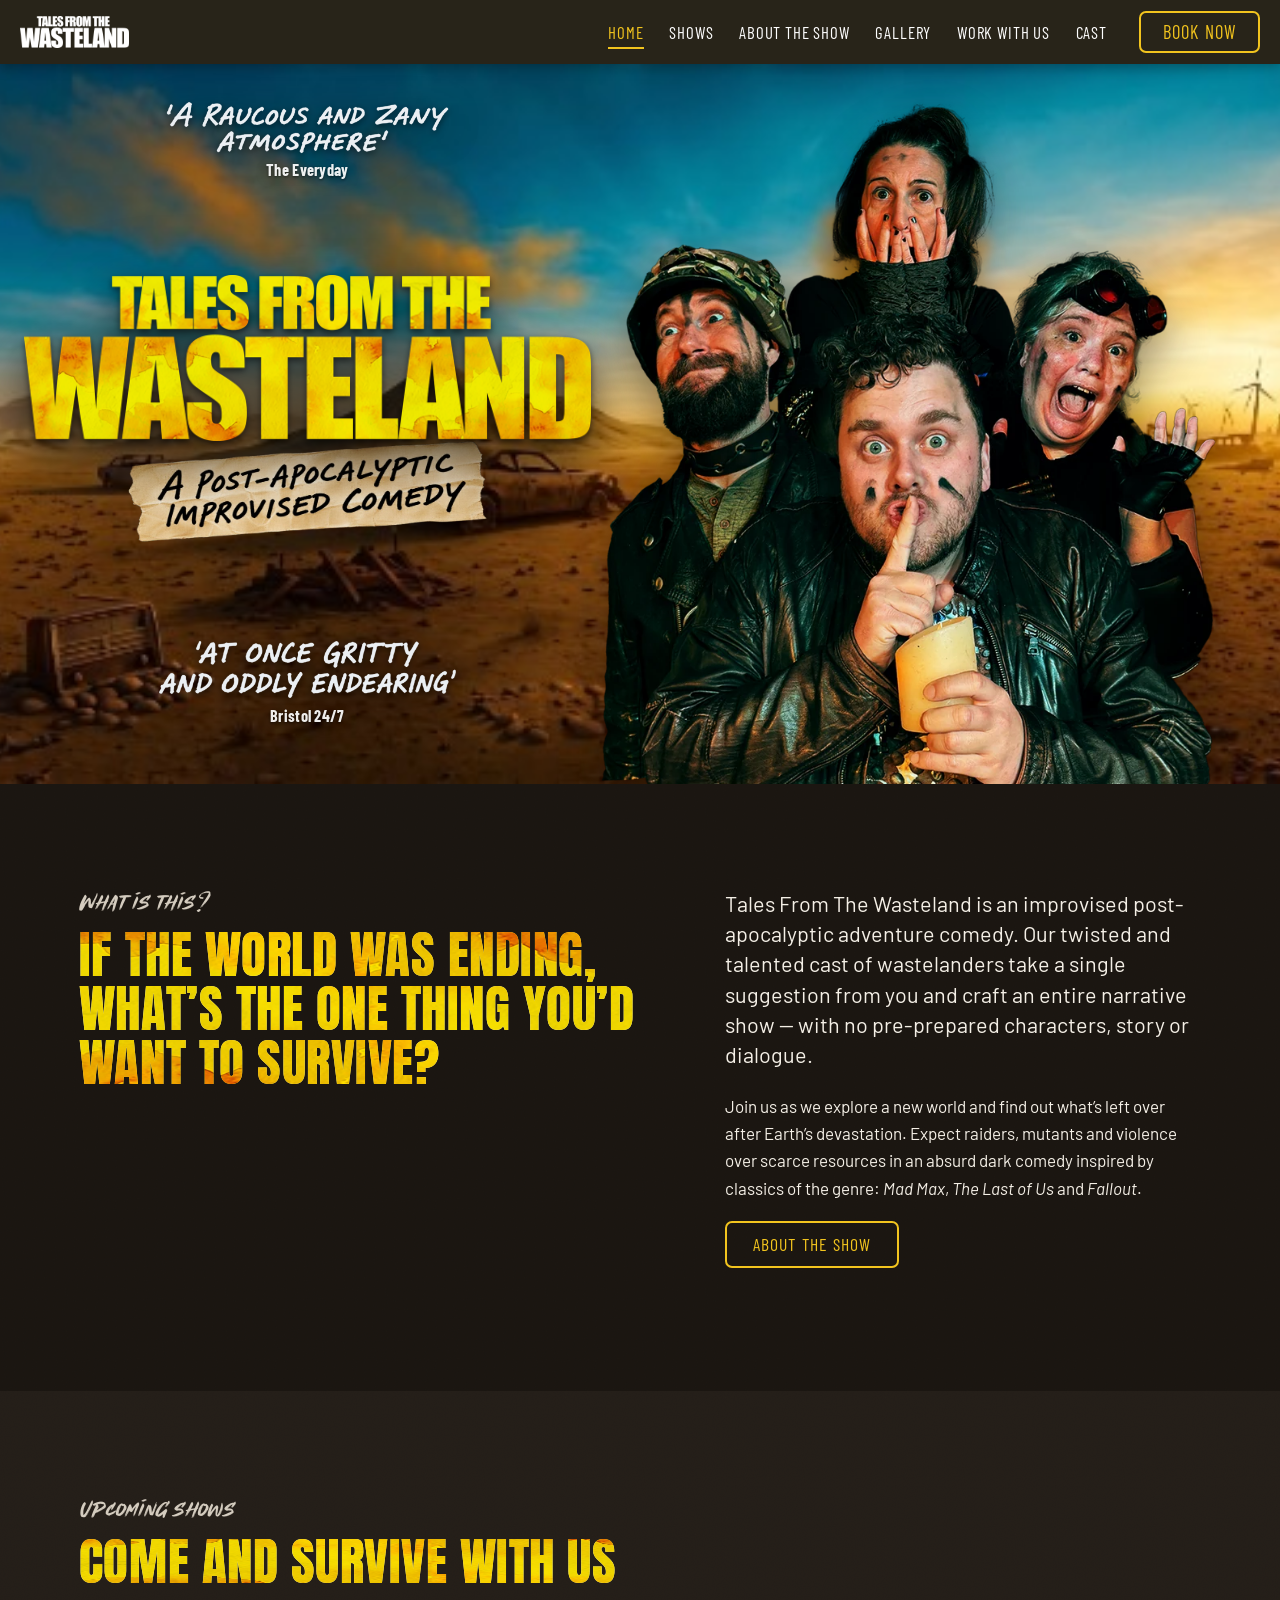
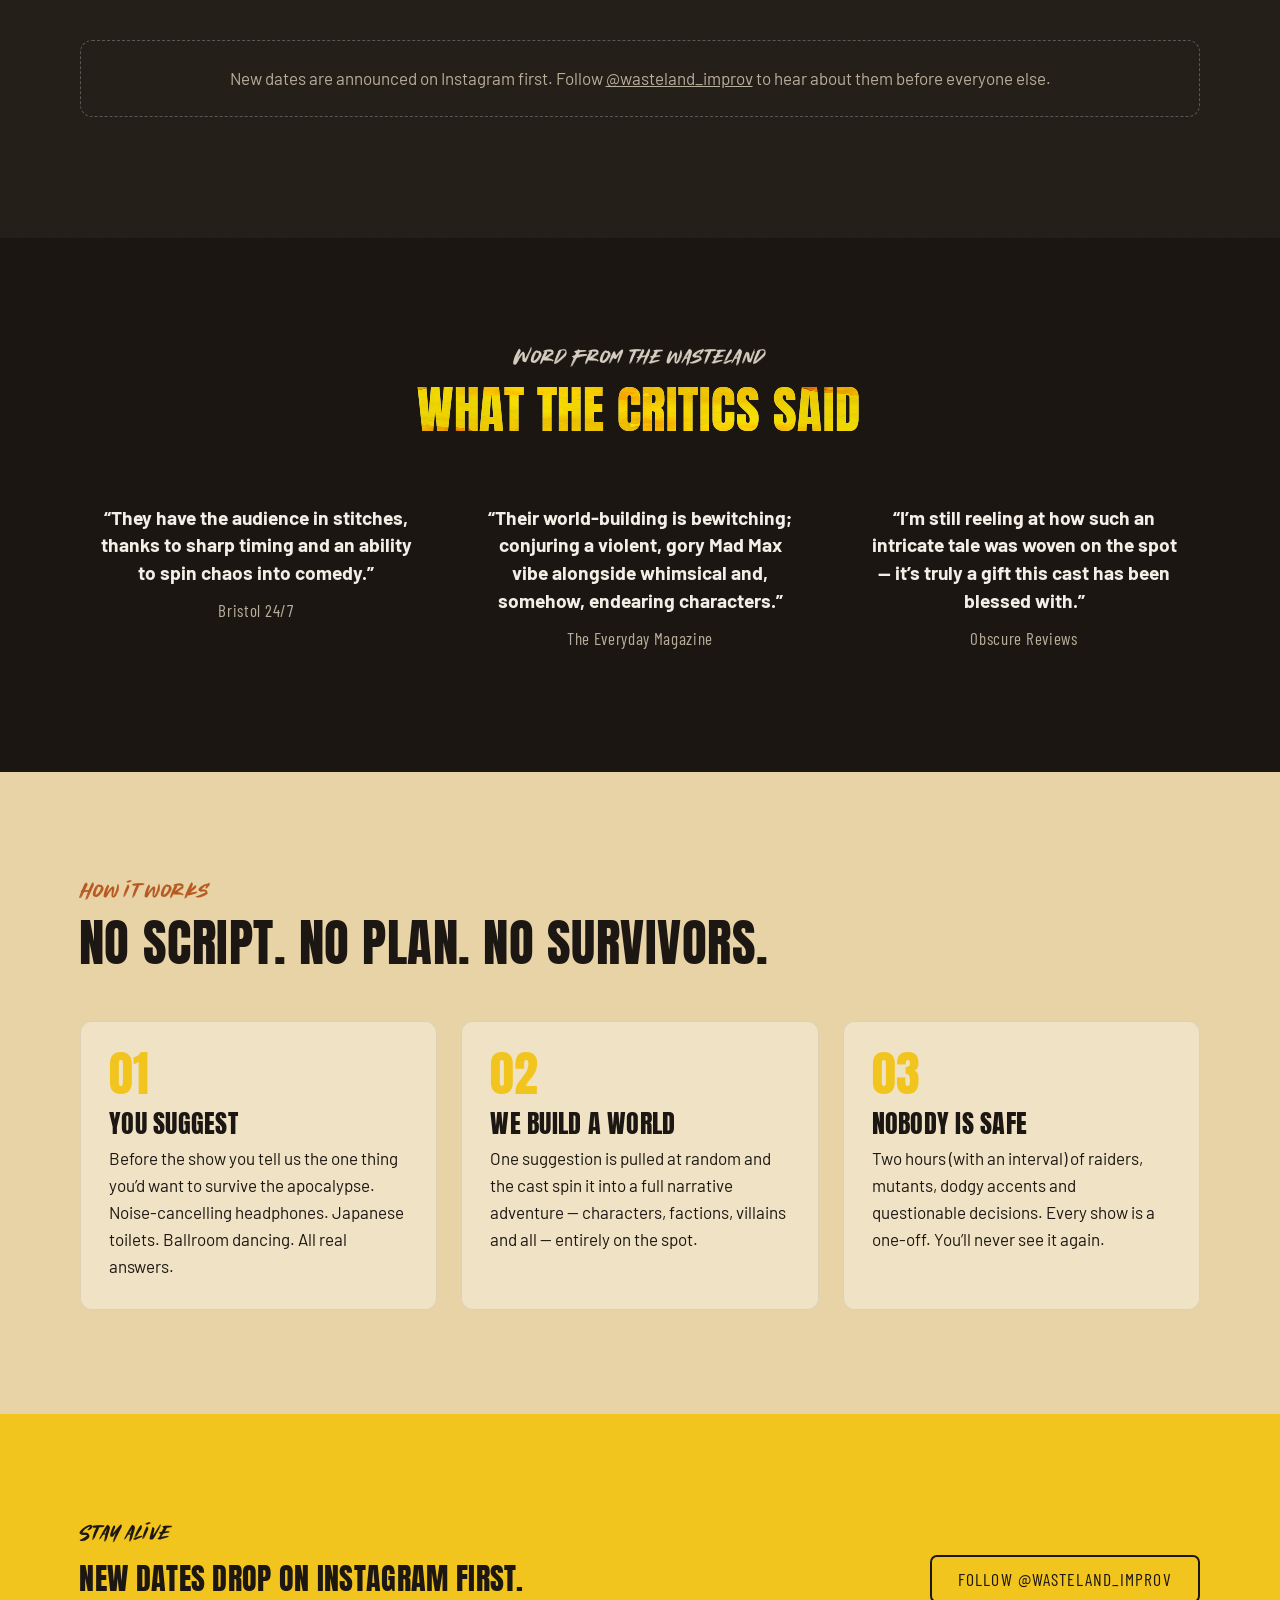
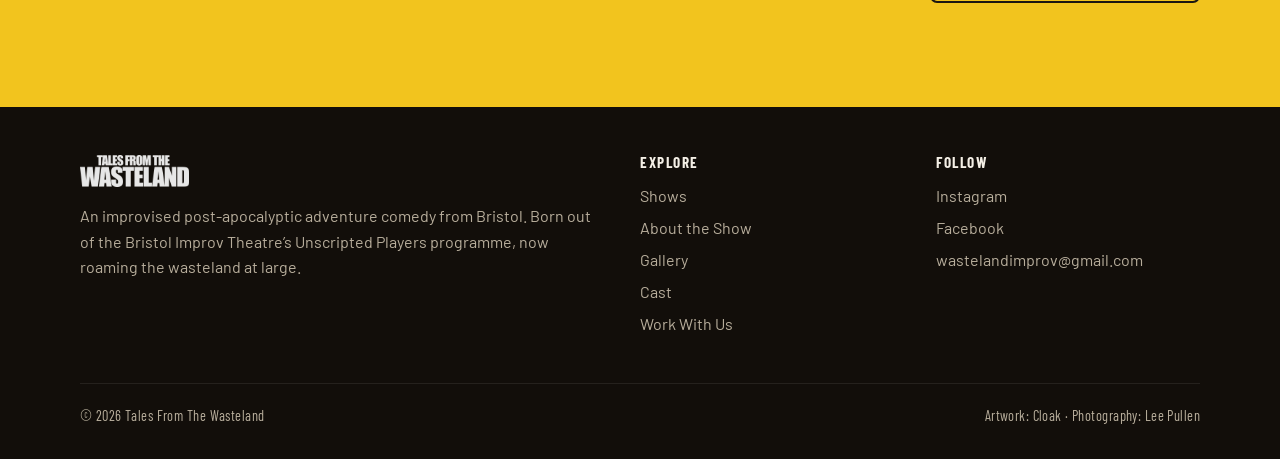
==== index.html @ ce08024a "Add the static Wasteland site and GitHub Pages deploy workflow. Co-authored-by: Cursor <cursoragent@" ====
<!DOCTYPE html>
<html lang="en-GB">
<head>
  <meta charset="utf-8">
  <meta name="viewport" content="width=device-width, initial-scale=1">
  <title>Tales From The Wasteland — Post-Apocalyptic Improvised Comedy</title>
  <meta name="description" content="Tales From The Wasteland is an improvised post-apocalyptic adventure comedy from Bristol. One audience suggestion. One brand-new story. Raiders, mutants and far too much cannibalism.">
  <meta property="og:title" content="Tales From The Wasteland">
  <meta property="og:description" content="A post-apocalyptic improvised comedy. One audience suggestion, one brand-new story, every single night.">
  <meta property="og:type" content="website">
  <meta property="og:image" content="assets/hero.jpg">
  <link rel="icon" href="assets/favicon.svg" type="image/svg+xml">
  <link rel="preconnect" href="https://fonts.googleapis.com">
  <link rel="preconnect" href="https://fonts.gstatic.com" crossorigin>
  <link href="https://fonts.googleapis.com/css2?family=Anton&family=Barlow:ital,wght@0,400;0,500;0,600;1,400&family=Barlow+Condensed:wght@500;600&family=Kalam:wght@700&display=swap" rel="stylesheet">
  <link rel="stylesheet" href="css/style.css">
</head>
<body>

  <header class="nav">
    <div class="nav__inner">
      <a class="nav__logo" href="index.html" aria-label="Tales From The Wasteland — home">
        <img src="assets/logo-white-mobile.png" alt="Tales From The Wasteland" width="1200" height="352">
      </a>

      <button class="nav__toggle" aria-expanded="false" aria-controls="nav-links" aria-label="Menu">
        <span></span><span></span><span></span>
      </button>

      <ul class="nav__links" id="nav-links">
        <li><a href="index.html" aria-current="page">Home</a></li>
        <li><a href="shows.html">Shows</a></li>
        <li><a href="about.html">About the Show</a></li>
        <li><a href="gallery.html">Gallery</a></li>
        <li><a href="work-with-us.html">Work With Us</a></li>
        <li><a href="cast.html">Cast</a></li>
        <li class="nav__book-mobile-li"><a class="nav__book-mobile" href="shows.html">Book Now</a></li>
      </ul>

      <a class="btn nav__book" href="shows.html">Book Now</a>
    </div>
  </header>

  <main>

    <!-- ================= HERO ================= -->
    <section class="hero" aria-labelledby="hero-title">
      <!-- Layered artwork: desert background (CSS) + transparent cast cut-out -->
      <div class="hero__art" aria-hidden="true">
        <picture>
          <source type="image/webp"
                  srcset="assets/cast-group-mobile.webp 760w, assets/cast-group.webp 1400w"
                  sizes="(max-width: 900px) 80vw, 45vw">
          <img class="hero__cast"
               src="assets/cast-group.png"
               srcset="assets/cast-group-mobile.png 760w, assets/cast-group.png 1400w"
               sizes="(max-width: 900px) 80vw, 45vw"
               alt="" width="1400" height="1673" fetchpriority="high">
        </picture>
      </div>

      <div class="hero__inner">
        <div class="hero__col">
          <blockquote class="hero__quote hero__quote--top">
            <img class="hero__quote-img" src="assets/quote-raucous.png" alt="&lsquo;A raucous and zany atmosphere&rsquo;" width="1000" height="192">
            <cite>The Everyday</cite>
          </blockquote>

          <h1 class="hero__logo" id="hero-title">
            <picture>
              <source media="(max-width: 900px)" srcset="assets/logo-yellow-mobile.png" width="1200" height="352">
              <img src="assets/logo-yellow.png" alt="Tales From The Wasteland" width="1024" height="266">
            </picture>
            <img class="hero__tagline" src="assets/tagline.png" alt="A Post-Apocalyptic Improvised Comedy" width="946" height="273">
          </h1>

          <blockquote class="hero__quote hero__quote--bottom">
            <img class="hero__quote-img" src="assets/quote-gritty.png" alt="&lsquo;At once gritty and oddly endearing&rsquo;" width="997" height="205">
            <cite>Bristol 24/7</cite>
          </blockquote>
        </div>
      </div>
    </section>

    <!-- ================= INTRO ================= -->
    <section class="section section--dark">
      <div class="wrap two-col">
        <div>
          <span class="eyebrow">What is this?</span>
          <h2 class="display h-lg">If the world was ending, what&rsquo;s the one thing you&rsquo;d want to survive?</h2>
        </div>
        <div class="prose">
          <p class="lede">Tales From The Wasteland is an improvised post-apocalyptic adventure comedy. Our twisted and talented cast of wastelanders take a single suggestion from you and craft an entire narrative show &mdash; with no pre-prepared characters, story or dialogue.</p>
          <p>Join us as we explore a new world and find out what&rsquo;s left over after Earth&rsquo;s devastation. Expect raiders, mutants and violence over scarce resources in an absurd dark comedy inspired by classics of the genre: <em>Mad Max</em>, <em>The Last of Us</em> and <em>Fallout</em>.</p>
          <p><a class="btn" href="about.html">About the show</a></p>
        </div>
      </div>
    </section>

    <!-- ================= SHOWS ================= -->
    <section class="section section--dark2" id="shows">
      <div class="wrap">
        <div class="section__head">
          <span class="eyebrow">Upcoming shows</span>
          <h2 class="display h-lg">Come and survive with us</h2>
        </div>

        <!-- Dates live in js/shows.js — edit that file to add or change shows. -->
        <ul class="shows" data-shows-list data-limit="4"></ul>

        <p class="more" data-shows-more hidden><a class="btn btn--ghost" href="shows.html">See all dates</a></p>

        <p class="notice" data-shows-empty hidden>New dates are announced on Instagram first. Follow <a href="https://www.instagram.com/wasteland_improv/" target="_blank" rel="noopener">@wasteland_improv</a> to hear about them before everyone else.</p>
      </div>
    </section>

    <!-- ================= REVIEWS ================= -->
    <section class="section section--dark">
      <div class="wrap">
        <div class="section__head section__head--center">
          <span class="eyebrow">Word from the wasteland</span>
          <h2 class="display h-lg">What the critics said</h2>
        </div>

        <div class="reviews">
          <blockquote class="review review--long">
            <p>&ldquo;They have the audience in stitches, thanks to sharp timing and an ability to spin chaos into comedy.&rdquo;</p>
            <cite>Bristol 24/7</cite>
          </blockquote>
          <blockquote class="review review--long">
            <p>&ldquo;Their world-building is bewitching; conjuring a violent, gory Mad Max vibe alongside whimsical and, somehow, endearing characters.&rdquo;</p>
            <cite>The Everyday Magazine</cite>
          </blockquote>
          <blockquote class="review review--long">
            <p>&ldquo;I&rsquo;m still reeling at how such an intricate tale was woven on the spot &mdash; it&rsquo;s truly a gift this cast has been blessed with.&rdquo;</p>
            <cite>Obscure Reviews</cite>
          </blockquote>
        </div>
      </div>
    </section>

    <!-- ================= HOW IT WORKS ================= -->
    <section class="section section--sand">
      <div class="wrap">
        <div class="section__head">
          <span class="eyebrow">How it works</span>
          <h2 class="display h-lg">No script. No plan. No survivors.</h2>
        </div>
        <div class="grid-3">
          <div class="card">
            <div class="card__num">01</div>
            <h3 class="display">You suggest</h3>
            <p>Before the show you tell us the one thing you&rsquo;d want to survive the apocalypse. Noise-cancelling headphones. Japanese toilets. Ballroom dancing. All real answers.</p>
          </div>
          <div class="card">
            <div class="card__num">02</div>
            <h3 class="display">We build a world</h3>
            <p>One suggestion is pulled at random and the cast spin it into a full narrative adventure &mdash; characters, factions, villains and all &mdash; entirely on the spot.</p>
          </div>
          <div class="card">
            <div class="card__num">03</div>
            <h3 class="display">Nobody is safe</h3>
            <p>Two hours (with an interval) of raiders, mutants, dodgy accents and questionable decisions. Every show is a one-off. You&rsquo;ll never see it again.</p>
          </div>
        </div>
      </div>
    </section>

    <section class="section section--yellow">
      <div class="wrap cta-band">
        <div>
          <span class="eyebrow">Stay alive</span>
          <h2 class="display h-md">New dates drop on Instagram first.</h2>
        </div>
        <a class="btn" href="https://www.instagram.com/wasteland_improv/" target="_blank" rel="noopener">Follow @wasteland_improv</a>
      </div>
    </section>

  </main>

  <footer class="footer">
    <div class="wrap">
      <div class="footer__grid">
        <div>
          <a class="footer__logo" href="index.html"><img src="assets/logo-white-mobile.png" alt="Tales From The Wasteland" width="1200" height="352"></a>
          <p>An improvised post-apocalyptic adventure comedy from Bristol. Born out of the Bristol Improv Theatre&rsquo;s Unscripted Players programme, now roaming the wasteland at large.</p>
        </div>
        <div>
          <h4>Explore</h4>
          <ul>
            <li><a href="shows.html">Shows</a></li>
            <li><a href="about.html">About the Show</a></li>
            <li><a href="gallery.html">Gallery</a></li>
            <li><a href="cast.html">Cast</a></li>
            <li><a href="work-with-us.html">Work With Us</a></li>
          </ul>
        </div>
        <div>
          <h4>Follow</h4>
          <ul>
            <li><a href="https://www.instagram.com/wasteland_improv/" target="_blank" rel="noopener">Instagram</a></li>
            <li><a href="https://www.facebook.com/wastelandimprov" target="_blank" rel="noopener">Facebook</a></li>
            <li><a href="mailto:wastelandimprov@gmail.com">wastelandimprov@gmail.com</a></li>
          </ul>
        </div>
      </div>
      <div class="footer__bottom">
        <span>&copy; <span data-year>2026</span> Tales From The Wasteland</span>
        <span>Artwork: Cloak &middot; Photography: Lee Pullen</span>
      </div>
    </div>
  </footer>

  <script src="js/main.js"></script>
  <script src="js/shows.js"></script>
</body>
</html>
---- css/style.css ----
/* =========================================================
   Tales From The Wasteland — site styles
   ========================================================= */

/* ---------- Fonts ---------- */

/*
  Futura Condensed Medium is a commercial font. This @font-face uses the
  locally installed copy when the visitor has it (macOS/iOS ship it as
  "Futura-CondensedMedium") and otherwise tries fonts/FuturaCondensedMedium.woff2.
  Drop a licensed web-font file at that path to serve it to everyone.
  If neither is available the stack falls back to Barlow Condensed (Google Fonts).
*/
@font-face {
  font-family: "Futura Condensed Medium";
  src: local("Futura-CondensedMedium"),
       local("Futura Condensed Medium"),
       local("FuturaCondensedMedium"),
       url("../fonts/FuturaCondensedMedium.woff2") format("woff2"),
       url("../fonts/FuturaCondensedMedium.woff") format("woff");
  font-weight: 400 600;
  font-style: normal;
  font-display: swap;
}

/*
  Hand-lettered marker face for quotes and eyebrows.
  NOTE: fonts/GrindyBrush.otf is the "free for personal use" demo — buy the
  commercial licence (sronstudio.com) before launch, or remove this block to
  fall back to Kalam from Google Fonts.
*/
@font-face {
  font-family: "Grindy Brush";
  src: url("../fonts/GrindyBrush.otf") format("opentype");
  font-weight: 400 700;
  font-style: normal;
  font-display: swap;
}

/* ---------- Tokens ---------- */

:root {
  --ink: #1c1712;
  --ink-2: #26201a;
  --nav: #282419;
  --yellow: #f2c41e;
  --yellow-bright: #ffd84a;
  --headline: #ffea00;
  --sand: #c9a15c;
  --sand-light: #e8d3a6;
  --paper: #f3ebd9;
  --rust: #b65a22;
  --sky: #1f7e9e;
  --text: #f4efe6;
  --text-dim: #b8ae9c;
  --dust: #d4ccbf;

  /* Condensed: nav, buttons, eyebrows, labels, meta */
  --font-nav: "Futura Condensed Medium", "Futura-CondensedMedium", "Futura Condensed",
              "Barlow Condensed", "Arial Narrow", sans-serif;
  /* Regular width for body copy — same family as the condensed fallback */
  --font-body: "Barlow", "Futura", "Avenir Next", "Helvetica Neue", Arial, sans-serif;
  --font-display: "Anton", "Impact", "Haettenschweiler", "Arial Narrow Bold", sans-serif;
  --font-marker: "Grindy Brush", "Kalam", "Marker Felt", "Segoe Print", "Comic Sans MS", cursive;

  --nav-h: 64px;
  --wrap: 1120px;

  /* Sampled from the hero artwork's ground (bottom-left); used on the mobile hero panel */
  --hero-mobile-gradient: linear-gradient(
    to bottom,
    #623218 0%, #693419 35%, #592c16 55%, #432011 72%, #2a1409 88%, #1a0d06 100%
  );

  /* Warm dusk gradient used behind inner-page headers */
  --dusk-gradient: linear-gradient(
    to bottom,
    #0f6781 0%, #11718b 8%, #177b93 17%, #5a8e8d 25%, #958362 33%,
    #95792a 42%, #aa8334 50%, #c37e3f 58%, #7e4c2b 67%, #c46d29 75%,
    #bc7232 83%, #8c542e 92%, #ba6828 100%
  );

  /* Subtle grain used on dark sections */
  --grain: url("data:image/svg+xml;utf8,<svg xmlns='http://www.w3.org/2000/svg' width='160' height='160'><filter id='n'><feTurbulence type='fractalNoise' baseFrequency='0.9' numOctaves='2' stitchTiles='stitch'/><feColorMatrix values='0 0 0 0 0  0 0 0 0 0  0 0 0 0 0  0 0 0 0.08 0'/></filter><rect width='100%' height='100%' filter='url(%23n)'/></svg>");
}

/* ---------- Base ---------- */

*, *::before, *::after { box-sizing: border-box; }

html { scroll-behavior: smooth; -webkit-text-size-adjust: 100%; }

body {
  margin: 0;
  background: var(--ink);
  color: var(--text);
  font-family: var(--font-body);
  font-size: 1.0625rem;
  line-height: 1.6;
  letter-spacing: 0;
}

img { display: block; max-width: 100%; }

a { color: inherit; }

h1, h2, h3, h4 { margin: 0; line-height: 1.05; }

p { margin: 0 0 1em; }

.wrap { width: min(var(--wrap), 100% - 3rem); margin-inline: auto; }

.sr-only {
  position: absolute; width: 1px; height: 1px; padding: 0; margin: -1px;
  overflow: hidden; clip: rect(0 0 0 0); white-space: nowrap; border: 0;
}

:focus-visible { outline: 3px solid var(--yellow-bright); outline-offset: 3px; }

/* ---------- Type helpers ---------- */

.display {
  font-family: var(--font-display);
  text-transform: uppercase;
  letter-spacing: 0.01em;
  font-weight: 400;
}

.h-xl { font-size: clamp(2.4rem, 5.5vw, 4.5rem); }
.h-lg { font-size: clamp(2rem, 4vw, 3.25rem); }
.h-md { font-size: clamp(1.4rem, 2.4vw, 1.9rem); }

/*
  Headline treatment: solid #ffea00 with the watercolour distress texture
  multiplied over it, clipped to the letterforms. Falls back to plain yellow
  where background-clip: text isn't supported.

  The yellow is a gradient layer rather than background-color because Chrome
  ignores background-blend-mode against background-color when clipping to text.

  Texture is stretched to the heading's height so one-line titles still hit the
  orange mottling at the edges of the watercolour (native-ratio tiles were
  sampling only the cream centre, so the overlay vanished).
*/
.h-xl, .h-lg, .h-md {
  color: var(--headline);
  background-image:
    url("../assets/distressed.png"),
    linear-gradient(var(--headline), var(--headline));
  background-size: 22em 100%, 100% 100%;
  background-position: center, 0 0;
  background-repeat: repeat, no-repeat;
  background-blend-mode: multiply, normal;
  -webkit-background-clip: text;
  background-clip: text;
  -webkit-text-fill-color: transparent;
  text-shadow: none;
  /* clip-to-text ignores the padding box, so give ascenders room */
  padding: 0.05em 0.02em 0.06em 0;
  margin-left: -0.02em;
}

/* On light sections headlines revert to solid ink */
.section--sand .h-xl, .section--sand .h-lg, .section--sand .h-md,
.section--yellow .h-xl, .section--yellow .h-lg, .section--yellow .h-md {
  color: var(--ink);
  background: none;
  -webkit-text-fill-color: currentColor;
}

.eyebrow {
  font-family: var(--font-marker);
  font-weight: 700;
  color: var(--dust);
  font-size: 1.1rem;
  letter-spacing: 0.02em;
  margin-bottom: 0.6rem;
  display: block;
}

.lede { font-size: 1.35rem; line-height: 1.4; color: var(--text); }

.dim { color: var(--text-dim); }

.caps {
  text-transform: uppercase;
  letter-spacing: 0.08em;
}

/* ---------- Buttons ---------- */

.btn {
  display: inline-block;
  font-family: var(--font-nav);
  font-size: 1.1rem;
  text-transform: uppercase;
  letter-spacing: 0.06em;
  line-height: 1;
  padding: 0.75em 1.5em;
  border: 2px solid var(--yellow);
  border-radius: 7px;
  color: var(--yellow);
  background: transparent;
  text-decoration: none;
  cursor: pointer;
  transition: background-color 0.15s, color 0.15s, transform 0.15s;
}

.btn:hover { background: var(--yellow); color: var(--ink); }
.btn:active { transform: translateY(1px); }

.btn--solid { background: var(--yellow); color: var(--ink); }
.btn--solid:hover { background: var(--yellow-bright); border-color: var(--yellow-bright); }

.btn--ghost { border-color: var(--text); color: var(--text); }
.btn--ghost:hover { background: var(--text); color: var(--ink); }

/* ---------- Navigation ---------- */

.nav {
  position: sticky;
  top: 0;
  z-index: 50;
  height: var(--nav-h);
  background: var(--nav);
  box-shadow: 0 2px 12px rgba(0, 0, 0, 0.35);
}

.nav__inner {
  height: 100%;
  width: min(1440px, 100% - 2.5rem);
  margin-inline: auto;
  display: flex;
  align-items: center;
  gap: 2rem;
}

.nav__logo { display: block; flex: 0 0 auto; }
.nav__logo img { height: 32px; width: auto; }

.nav__links {
  list-style: none;
  margin: 0 0 0 auto;
  padding: 0;
  display: flex;
  align-items: center;
  gap: clamp(1rem, 2vw, 1.9rem);
}

.nav__links a {
  font-family: var(--font-nav);
  font-size: 1.05rem;
  text-transform: uppercase;
  letter-spacing: 0.05em;
  color: #fff;
  text-decoration: none;
  padding: 0.35rem 0;
  border-bottom: 2px solid transparent;
  transition: color 0.15s, border-color 0.15s;
  white-space: nowrap;
}

.nav__links a:hover { color: var(--yellow-bright); }
.nav__links a[aria-current="page"] { color: var(--yellow); border-bottom-color: var(--yellow); }

.nav__book { flex: 0 0 auto; font-size: 1.15rem; padding: 0.55em 1.2em; }

.nav__toggle {
  display: none;
  margin-left: auto;
  width: 44px;
  height: 44px;
  background: transparent;
  border: 0;
  padding: 10px;
  cursor: pointer;
  color: #fff;
}

.nav__toggle span {
  display: block;
  height: 2px;
  background: currentColor;
  margin: 5px 0;
  transition: transform 0.2s, opacity 0.2s;
}

.nav__toggle[aria-expanded="true"] span:nth-child(1) { transform: translateY(7px) rotate(45deg); }
.nav__toggle[aria-expanded="true"] span:nth-child(2) { opacity: 0; }
.nav__toggle[aria-expanded="true"] span:nth-child(3) { transform: translateY(-7px) rotate(-45deg); }

@media (max-width: 960px) {
  .nav__inner { gap: 0.75rem; }
  /* Book Now stays in the bar, just before the burger */
  .nav__book { order: 2; margin-left: auto; font-size: 1.05rem; padding: 0.5em 1em; }
  .nav__toggle { display: block; order: 3; margin-left: 0; }
  .nav__book-mobile-li { display: none; }

  .nav__links {
    position: absolute;
    top: var(--nav-h);
    left: 0;
    right: 0;
    flex-direction: column;
    align-items: stretch;
    gap: 0;
    background: var(--nav);
    padding: 0.5rem 1.25rem 1.25rem;
    box-shadow: 0 12px 24px rgba(0, 0, 0, 0.4);
    transform-origin: top;
    transform: scaleY(0);
    opacity: 0;
    pointer-events: none;
    transition: transform 0.18s ease, opacity 0.18s ease;
  }

  .nav__links.is-open { transform: none; opacity: 1; pointer-events: auto; }

  .nav__links a {
    display: block;
    font-size: 1.3rem;
    padding: 0.85rem 0.25rem;
    border-bottom: 1px solid rgba(255, 255, 255, 0.08);
  }

  .nav__links a[aria-current="page"] { border-bottom-color: rgba(255, 255, 255, 0.08); }

  .nav__links li:last-child a { border-bottom: 0; }
}

.nav__book-mobile-li { display: none; }

/* ---------- Hero ---------- */

.hero {
  position: relative;
  overflow: hidden;
  /* 16:9 like the artwork, never taller than the viewport */
  --hero-h: clamp(540px, 56.25vw, calc(100svh - var(--nav-h)));
  height: var(--hero-h);
  /*
   * Desktop uses the yellow panorama (1024×285, aspect 3.59) at every width:
   * it's fitted to the hero height and centred, so wider windows simply
   * reveal more of the scene on both sides. Previous renders are kept in
   * assets/ (hero-bg.jpg = 16:9 desert, hero-bg-wide.jpg = flag panorama).
   */
  background: #6b4a12 url("../assets/hero-bg-pano.jpg") center bottom / cover no-repeat;
  color: #14100c;
  isolation: isolate;
}

/* Cast cut-out, layered over the background and anchored to the ground line */
.hero__art {
  position: absolute;
  inset: 0;
  pointer-events: none;
}
.hero__cast {
  position: absolute;
  /* Slightly oversized and pushed below the edge so the cut-out's flat base is clipped */
  bottom: -7%;
  right: 5%;
  height: 102%;
  width: auto;
  max-width: none;
  filter: drop-shadow(0 18px 22px rgba(20, 8, 0, 0.45));
}

.hero__inner {
  position: relative;
  z-index: 1;
  /* No max width: the title column scales with the window like the cast does */
  width: calc(100% - 3rem);
  margin-inline: auto;
  height: 100%;
  display: flex;
  flex-direction: column;
  justify-content: space-between;
  gap: clamp(1rem, 2.5vh, 2rem);
  padding-block: clamp(1.5rem, 4vh, 3rem) clamp(2rem, 6.5vh, 4.5rem);
  max-width: 100%;
}

.hero__col {
  /* 46% of the hero, but never wider than the stack can fit vertically
     (short, wide windows) — 0.8 × hero height matches the 16:9 proportion */
  width: min(46%, calc(0.8 * var(--hero-h)));
  /* In wide windows, centre the column in the space left of the cast
     (cast ≈ 0.86 × hero height wide, ending 5% from the right edge) */
  margin-left: max(0px, calc((95% - 0.86 * var(--hero-h) - min(46%, 0.8 * var(--hero-h))) / 2));
  display: flex;
  flex-direction: column;
  justify-content: space-between;
  gap: clamp(1rem, 2.5vh, 2rem);
  flex: 1;
}

.hero__quote {
  font-family: var(--font-marker);
  font-weight: 700;
  font-size: clamp(1.25rem, 2.3vw, 2.15rem);
  line-height: 1.15;
  text-transform: none; /* Grindy Brush has its own small-caps lower case */
  text-align: center;
  margin: 0;
  color: #14100c;
  text-shadow: 0 0 14px rgba(255, 255, 255, 0.5), 0 0 3px rgba(255, 255, 255, 0.4);
}

.hero__quote cite {
  display: block;
  font-family: var(--font-nav);
  font-style: normal;
  text-transform: none;
  font-size: 0.55em;
  letter-spacing: 0.02em;
  margin-top: 0.4em;
  text-shadow: 0 0 8px rgba(255, 255, 255, 0.9), 0 0 24px rgba(255, 255, 255, 0.7);
  opacity: 0.92;
}

.hero__quote--top { padding-inline: 8%; }

/* Hand-lettered quote artwork (transparent PNGs supplied by the troupe) */
.hero__quote-img {
  display: block;
  width: 100%;
  height: auto;
  margin-inline: auto;
  /* Wide, soft light halo so the dark ink reads against sky and cloud */
  filter:
    drop-shadow(0 0 6px rgba(255, 255, 255, 0.9))
    drop-shadow(0 0 22px rgba(255, 255, 255, 0.75))
    drop-shadow(0 0 60px rgba(255, 250, 235, 0.7));
}
/* Match the mockup: top quote ~2/3 of the column, bottom quote a little narrower */
.hero__quote--top .hero__quote-img { width: 60%; }
.hero__quote--bottom .hero__quote-img { width: 53%; }

/* Desktop: quotes in white. The artwork is near-black ink on transparency, so
   invert() flips it to white; a soft dark shadow replaces the light halo. */
@media (min-width: 901px) {
  .hero__quote-img {
    filter:
      invert(1)
      drop-shadow(0 2px 3px rgba(0, 0, 0, 0.55))
      drop-shadow(0 6px 18px rgba(0, 0, 0, 0.45));
  }
  .hero__quote cite {
    color: #fff;
    text-shadow: 0 1px 3px rgba(0, 0, 0, 0.6), 0 4px 14px rgba(0, 0, 0, 0.45);
  }
}

.hero__logo { margin: 0; text-align: center; }
.hero__logo picture { display: block; }
.hero__logo img {
  width: 100%;
  height: auto;
  position: relative;
  z-index: 1; /* sits on top of the tagline it overlaps */
  /* Dark shadow only — a tight one for edge definition and a wide soft one beneath */
  filter:
    drop-shadow(0 3px 3px rgba(0, 0, 0, 0.55))
    drop-shadow(0 14px 18px rgba(0, 0, 0, 0.5))
    drop-shadow(0 26px 40px rgba(0, 0, 0, 0.35));
}

.hero__logo .hero__tagline {
  display: block;
  width: 64%;
  height: auto;
  margin: -0.15rem auto 0; /* paper edge just tucks under the logo */
  position: relative;
  z-index: 0;
  filter: none; /* the paper tape is flat — no glow, no shadow */
}

.hero__scroll {
  position: absolute;
  bottom: 1.25rem;
  left: 50%;
  transform: translateX(-50%);
  z-index: 1;
  color: rgba(255, 255, 255, 0.85);
  font-size: 0.85rem;
  letter-spacing: 0.15em;
  text-transform: uppercase;
  text-decoration: none;
  display: none;
}

/*
 * Mobile: portrait poster. Same layers, re-stacked in normal flow — text
 * over the sky, then the cast standing on the ground. Height comes from the
 * content, so it doesn't have to reach the fold. Uses the portrait render.
 */
@media (max-width: 900px) {
  .hero {
    width: 100%;
    height: auto;
    display: flex;
    flex-direction: column;
    background: #1f6d95 url("../assets/hero-bg-mobile.jpg") center bottom / cover no-repeat;
    color: #14100c;
  }
  .hero__inner {
    order: 1;
    height: auto;
    display: flex;
    justify-content: flex-start;
    gap: 0;
    padding-block: 1.5rem 0;
  }

  /* Cast follows the text in flow; the negative bottom margin clips its flat base */
  .hero__art {
    order: 2;
    position: relative;
    inset: auto;
    margin-top: 0.25rem;
    line-height: 0;
  }
  .hero__cast {
    position: static;
    display: block;
    width: 96%;
    height: auto;
    margin: 0 auto -12%; /* pushes the cut-out's flat base below the clipped edge */
    transform: none;
    filter: drop-shadow(0 12px 16px rgba(20, 8, 0, 0.5));
  }

  .hero__col {
    width: 100%;
    flex: 0 0 auto;
    gap: 0.6rem;
    align-items: center;
  }

  .hero__quote { font-size: clamp(1.25rem, 5.5vw, 1.8rem); }
  .hero__quote cite { margin-top: 0.15em; font-size: 0.5em; }
  .hero__quote--top { padding-inline: 0; }
  /* Top quote in white against the deep blue sky (ink recoloured via filter) */
  .hero__quote--top .hero__quote-img {
    width: 64%;
    filter:
      brightness(0) invert(1)
      drop-shadow(0 2px 3px rgba(0, 0, 0, 0.55))
      drop-shadow(0 0 18px rgba(0, 0, 0, 0.35));
  }
  .hero__quote--top cite { color: #fff; text-shadow: 0 1px 3px rgba(0, 0, 0, 0.6), 0 0 12px rgba(0, 0, 0, 0.4); }
  /* Logo bleeds past the text column, nearly edge to edge */
  .hero__logo { width: calc(100% + 1.25rem); max-width: none; margin-inline: -0.625rem; }
  /* Lighter shadow at phone scale */
  .hero__logo img {
    filter:
      drop-shadow(0 2px 2px rgba(0, 0, 0, 0.45))
      drop-shadow(0 6px 10px rgba(0, 0, 0, 0.35));
  }
  .hero__logo .hero__tagline { width: 64%; margin-top: -0.1rem; }
  .hero__quote--bottom .hero__quote-img { width: 58%; }
}

/* ---------- Sections ---------- */

.section { padding-block: clamp(3.5rem, 9vw, 6.5rem); }

.section--dark { background: var(--ink) var(--grain); }
.section--dark2 { background: var(--ink-2) var(--grain); }
.section--sand { background: var(--sand-light); color: var(--ink); }
.section--sand .eyebrow { color: var(--rust); }
.section--sand .dim { color: #5c4a2e; }
.section--yellow { background: var(--yellow); color: var(--ink); }
.section--yellow .eyebrow { color: var(--ink); }

.section__head { max-width: 44rem; margin-bottom: clamp(1.5rem, 4vw, 3rem); }
.section__head--center { margin-inline: auto; text-align: center; }

.two-col {
  display: grid;
  grid-template-columns: minmax(0, 1.1fr) minmax(0, 0.9fr);
  gap: clamp(2rem, 5vw, 5rem);
  align-items: start;
}

@media (max-width: 800px) {
  .two-col { grid-template-columns: 1fr; }
}

.prose { max-width: 62ch; }
.prose p { margin-bottom: 1.1em; }
.prose h2 { margin: 0 0 0.5em; font-size: 1.5rem; }
.prose h3 { margin: 1.6em 0 0.5em; font-size: 1.5rem; }
.prose ul { padding-left: 1.2em; }
.prose li { margin-bottom: 0.4em; }

/* ---------- Cards / grids ---------- */

.grid-3 {
  display: grid;
  grid-template-columns: repeat(3, minmax(0, 1fr));
  gap: 1.5rem;
}

.grid-2 {
  display: grid;
  grid-template-columns: repeat(2, minmax(0, 1fr));
  gap: 1.5rem;
}

@media (max-width: 900px) { .grid-3 { grid-template-columns: 1fr 1fr; } }
@media (max-width: 600px) { .grid-3, .grid-2 { grid-template-columns: 1fr; } }

.card {
  background: rgba(255, 255, 255, 0.04);
  border: 1px solid rgba(255, 255, 255, 0.1);
  border-radius: 12px;
  padding: 1.75rem;
}

.card h3 { font-size: 1.6rem; margin-bottom: 0.5rem; }
.card p:last-child { margin-bottom: 0; }

.card__num {
  font-family: var(--font-display);
  font-size: 3rem;
  line-height: 1;
  color: var(--yellow);
  margin-bottom: 0.75rem;
}

.section--sand .card {
  background: rgba(255, 255, 255, 0.35);
  border-color: rgba(0, 0, 0, 0.08);
}

/* ---------- Review quotes ---------- */

.reviews {
  display: grid;
  grid-template-columns: repeat(3, minmax(0, 1fr));
  gap: 2rem;
}

@media (max-width: 900px) { .reviews { grid-template-columns: 1fr; } }

.review {
  margin: 0;
  text-align: center;
  padding: 1rem;
}

.review p {
  font-family: var(--font-marker);
  font-weight: 700;
  font-size: clamp(1.25rem, 1.9vw, 1.6rem);
  line-height: 1.2;
  text-transform: none; /* Grindy Brush has its own small-caps lower case */
  color: var(--yellow);
  margin-bottom: 0.6rem;
}

.review cite {
  font-style: normal;
  color: var(--text-dim);
  letter-spacing: 0.04em;
}

.review--long p {
  text-transform: none;
  font-family: var(--font-body);
  font-size: 1.2rem;
  line-height: 1.45;
  color: var(--text);
}

/* Small, uppercase or tabular bits stay in the condensed face */
.role, .show__meta, .show__status, .show__dow,
.booking__from, .facts dt, .form label, .footer h4, .footer__bottom,
.nav__book-mobile, .backlink, .hero__quote cite, .review cite {
  font-family: var(--font-nav);
}
.show__meta, .facts dt, .form label, .footer__bottom { letter-spacing: 0.03em; }

/* ---------- Shows list ---------- */

.shows { list-style: none; margin: 0; padding: 0; }

.show {
  position: relative;
  display: grid;
  grid-template-columns: 6.5rem minmax(0, 1fr) auto;
  gap: 1.75rem;
  align-items: center;
  padding: 1.5rem 1rem;
  margin: 0 -1rem;
  border-top: 1px solid rgba(255, 255, 255, 0.12);
  transition: background 0.15s ease;
}

.show:hover { background: rgba(255, 255, 255, 0.04); }
.show:last-child { border-bottom: 1px solid rgba(255, 255, 255, 0.12); }

/* Whole row is clickable through to the listing page; buttons sit above it. */
.show__link { position: absolute; inset: 0; z-index: 1; border-radius: 6px; }
.show__link:focus-visible { outline-offset: -3px; }
.show__actions, .show__meta a { position: relative; z-index: 2; }

.show__date {
  font-family: var(--font-display);
  text-transform: uppercase;
  line-height: 1;
  color: var(--yellow);
  text-align: center;
  border-right: 1px solid rgba(255, 255, 255, 0.12);
  padding-right: 1.25rem;
}

.show__date b { display: block; font-size: 2.6rem; font-weight: 400; }
.show__date span { font-size: 1rem; letter-spacing: 0.1em; }
.show__dow { display: block; color: var(--text-dim); margin-bottom: 0.2rem; }
.show__date em { font-style: normal; color: var(--text-dim); }

.show__city { font-size: 2rem; line-height: 1; text-transform: uppercase; }
.show__venue { font-size: 1.25rem; margin-top: 0.25rem; }
.show__meta { color: var(--text-dim); font-size: 1rem; margin-top: 0.35rem; }

.show__status {
  display: inline-block;
  font-family: var(--font-condensed, inherit);
  font-size: 0.8rem;
  letter-spacing: 0.12em;
  text-transform: uppercase;
  padding: 0.15em 0.6em;
  margin-left: 0.5em;
  border-radius: 3px;
  background: rgba(255, 255, 255, 0.1);
  color: var(--text);
  vertical-align: middle;
}
.show--selling-fast .show__status, .show__status--selling-fast { background: var(--rust); color: #fff; }
.show--sold-out .show__status, .show__status--sold-out { background: rgba(255, 255, 255, 0.18); }
.show--coming-soon .show__status, .show__status--coming-soon { background: transparent; border: 1px solid rgba(255, 255, 255, 0.3); }
.show--sold-out .show__city, .show--sold-out .show__date { opacity: 0.55; }
.show--past .show__status { background: transparent; border: 1px solid rgba(255, 255, 255, 0.25); color: var(--text-dim); }

.show__actions { display: flex; gap: 0.75rem; align-items: center; flex-wrap: wrap; justify-content: flex-end; }

.btn--disabled { opacity: 0.5; cursor: not-allowed; border-color: var(--text-dim); color: var(--text-dim); }
.btn--disabled:hover { background: transparent; color: var(--text-dim); }
.btn--lg { font-size: 1.25rem; padding: 0.9em 1.6em; }
.btn--block { display: flex; width: 100%; justify-content: center; }

.more { text-align: center; margin: 2rem 0 0; }

@media (max-width: 760px) {
  .show { grid-template-columns: 5rem minmax(0, 1fr); gap: 1.25rem; padding: 1.25rem 0.75rem; margin: 0 -0.75rem; }
  .show__actions { grid-column: 2; justify-content: flex-start; }
  .show__city { font-size: 1.6rem; }
  .show__date b { font-size: 2.2rem; }
}

.show__tag, .page-head__tag {
  display: inline-block;
  vertical-align: middle;
  font-family: var(--font-nav);
  font-size: 0.75rem;
  letter-spacing: 0.14em;
  text-transform: uppercase;
  padding: 0.25em 0.7em;
  margin-left: 0.5em;
  border-radius: 3px;
  background: var(--yellow);
  color: var(--ink);
  transform: translateY(-0.2em);
}
.page-head__tag { font-size: 0.35em; transform: translateY(-0.6em); }

/* ---------- Show listing page ---------- */

.backlink {
  display: inline-block;
  color: var(--text-dim);
  text-decoration: none;
  margin-bottom: 1.25rem;
  font-size: 1rem;
  letter-spacing: 0.05em;
}
.backlink:hover { color: var(--yellow-bright); }

.show-layout__intro { grid-area: intro; }
.show-layout__intro h1 { letter-spacing: -0.03em; }
.show-layout__intro .eyebrow {
  font-family: var(--font-nav);
  font-weight: 500;
  letter-spacing: 0.06em;
  text-transform: uppercase;
  font-size: 1.25rem;
  color: var(--text);
}

.show-page {
  padding-block: clamp(3rem, 8vw, 5.5rem) clamp(3rem, 7vw, 5.5rem);
  background:
    linear-gradient(to bottom, rgba(28, 23, 18, 0.35), var(--ink) 70%, var(--ink) 100%),
    var(--dusk-gradient);
  background-size: 100% 32rem, 100% 32rem;
  background-repeat: no-repeat;
  background-blend-mode: multiply, normal;
}

.show-layout {
  display: grid;
  grid-template-columns: minmax(0, 1fr) minmax(300px, 380px);
  grid-template-areas:
    "intro side"
    "body side";
  column-gap: 3rem;
  row-gap: 2.75rem;
  align-items: start;
}
.show-layout__intro .page-head__venue {
  margin: 0.55rem 0 0;
  max-width: none;
  font-family: var(--font-body);
  font-size: 1.5rem;
  font-weight: 500;
  color: var(--sand-light);
}
.show-layout__lede {
  max-width: 60ch;
  font-size: 1.3rem;
  margin-top: 1rem;
}
.show-layout__side {
  grid-area: side;
  position: sticky;
  top: calc(var(--nav-h, 64px) + 1.25rem);
  z-index: 2;
  margin-top: 90px;
}
.show-layout__body { grid-area: body; }
.show-layout__body h2 {
  margin-bottom: 0.65em;
  color: var(--headline);
  background: none;
  -webkit-text-fill-color: currentColor;
}

.listing {
  display: grid;
  grid-template-columns: minmax(0, 1fr) minmax(300px, 380px);
  gap: 3rem;
  align-items: start;
}

.listing__side { position: sticky; top: calc(var(--nav-h, 72px) + 1.5rem); }

.booking {
  background: var(--ink-2);
  border: 1px solid rgba(255, 255, 255, 0.12);
  border-radius: 14px;
  padding: 1.75rem;
  box-shadow: 0 20px 50px rgba(0, 0, 0, 0.35);
}

.booking__price {
  display: flex;
  align-items: baseline;
  gap: 0.6rem;
  flex-wrap: wrap;
  padding-bottom: 1.25rem;
  margin-bottom: 1.25rem;
  border-bottom: 1px solid rgba(255, 255, 255, 0.12);
}
.booking__from { color: var(--text-dim); text-transform: uppercase; letter-spacing: 0.1em; font-size: 0.9rem; }
.booking__price b { font-family: var(--font-display); font-size: 2.6rem; font-weight: 400; line-height: 1; color: var(--yellow); }
.booking__price .show__status { margin-left: auto; }

.facts { margin: 0 0 1.5rem; }
.facts > div { display: grid; grid-template-columns: 7.5rem minmax(0, 1fr); gap: 1rem; padding: 0.6rem 0; border-bottom: 1px dashed rgba(255, 255, 255, 0.1); }
.facts > div:last-child { border-bottom: 0; }
.facts dt { color: var(--text-dim); text-transform: uppercase; letter-spacing: 0.1em; font-size: 0.85rem; padding-top: 0.15em; }
.facts dd { margin: 0; }
.facts a { color: var(--yellow); }
.muted { color: var(--text-dim); }

.booking__note { color: var(--text-dim); font-size: 0.95rem; text-align: center; margin: 0.9rem 0 0; }

@media (max-width: 900px) {
  .listing { grid-template-columns: 1fr; gap: 2rem; }
  .listing__side { position: static; }
  .listing__main { order: 2; }
  .listing__side { order: 1; }
  .show-layout {
    grid-template-columns: 1fr;
    grid-template-areas:
      "intro"
      "side"
      "body";
    row-gap: 2rem;
  }
  .show-layout__side { position: static; margin-top: 0; }
}

.notice {
  border: 1px dashed rgba(255, 255, 255, 0.25);
  border-radius: 12px;
  padding: 1.5rem;
  text-align: center;
  color: var(--text-dim);
}

/* ---------- Gallery ---------- */

.gallery {
  columns: 3;
  column-gap: 1rem;
  list-style: none;
  margin: 0;
  padding: 0;
}

@media (max-width: 800px) { .gallery { columns: 2; } }
@media (max-width: 500px) { .gallery { columns: 1; } }

.gallery li {
  margin: 0 0 1rem;
  break-inside: avoid;
}

.gallery a {
  display: block;
  border-radius: 10px;
  overflow: hidden;
  transform: rotate(var(--tilt, 0deg));
  transition: transform 0.2s;
}

.gallery a:hover { transform: rotate(0deg) scale(1.02); }

.gallery img {
  display: block;
  width: 100%;
  height: auto;
}

.lightbox {
  position: fixed;
  inset: 0;
  z-index: 200;
  display: none;
  align-items: center;
  justify-content: center;
  background: #100c08;
  padding: 3.5rem 4.5rem;
}

.lightbox.is-open { display: flex; }

.lightbox img {
  display: block;
  max-width: 100%;
  max-height: calc(100vh - 4rem);
  width: auto;
  height: auto;
  border-radius: 8px;
}

.lightbox__close,
.lightbox__prev,
.lightbox__next {
  position: absolute;
  appearance: none;
  background: transparent;
  border: 0;
  color: var(--yellow);
  cursor: pointer;
  padding: 0.4rem;
  line-height: 1;
}

.lightbox__close {
  top: 0.75rem;
  right: 0.85rem;
  font-size: 2rem;
  font-family: var(--font-nav);
}

.lightbox__prev,
.lightbox__next {
  top: 50%;
  transform: translateY(-50%);
  font-size: 2.4rem;
  font-family: var(--font-nav);
}

.lightbox__prev { left: 0.6rem; }
.lightbox__next { right: 0.6rem; }

.lightbox__close:hover,
.lightbox__prev:hover,
.lightbox__next:hover { color: var(--yellow-bright); }

.lightbox__close:focus-visible,
.lightbox__prev:focus-visible,
.lightbox__next:focus-visible {
  outline: 2px solid var(--yellow);
  outline-offset: 4px;
}

@media (max-width: 700px) {
  .lightbox { padding: 3.25rem 0.75rem; }
  .lightbox__prev, .lightbox__next { font-size: 1.8rem; }
}

body.lightbox-open { overflow: hidden; }

/* ---------- Cast ---------- */

.cast {
  display: grid;
  grid-template-columns: repeat(auto-fill, minmax(220px, 1fr));
  gap: 1.5rem;
  list-style: none;
  margin: 0;
  padding: 0;
}

.cast__member { text-align: center; }

.cast__photo {
  display: block;
  width: 100%;
  height: auto;
  aspect-ratio: 4 / 5;
  border-radius: 10px;
  object-fit: cover;
  object-position: center top;
  margin-bottom: 1rem;
  background: linear-gradient(145deg, #3a2f22, #1c1712);
  border: 3px solid var(--sand);
  margin-bottom: 1rem;
}

.cast__photo--empty {
  display: grid;
  place-items: center;
  font-family: var(--font-display);
  font-size: 3rem;
  color: var(--sand);
}

.cast__member h3 { font-size: 1.5rem; }
.cast__member .role { color: var(--yellow); letter-spacing: 0.06em; text-transform: uppercase; font-size: 0.95rem; }
.cast__member p { margin: 0.5rem 0 0; color: var(--text-dim); font-size: 1rem; }

/* ---------- Forms ---------- */

.form { display: grid; gap: 1.1rem; max-width: 560px; }

.form label { display: block; font-size: 1rem; letter-spacing: 0.05em; text-transform: uppercase; margin-bottom: 0.35rem; }

.form input[type="text"],
.form input[type="email"],
.form select,
.form textarea {
  width: 100%;
  font: inherit;
  padding: 0.75rem 0.9rem;
  border-radius: 8px;
  border: 1px solid rgba(255, 255, 255, 0.2);
  background: rgba(255, 255, 255, 0.06);
  color: var(--text);
}

.section--sand .form input,
.section--sand .form select,
.section--sand .form textarea {
  border-color: rgba(0, 0, 0, 0.2);
  background: rgba(255, 255, 255, 0.6);
  color: var(--ink);
}

.form textarea { min-height: 8rem; resize: vertical; }

.form .check { display: flex; gap: 0.6rem; align-items: flex-start; font-size: 1rem; }
.form .check label { text-transform: none; letter-spacing: 0; margin: 0; font-size: 1rem; }
.form .check input { margin-top: 0.3rem; }

.form__row { display: grid; grid-template-columns: 1fr 1fr; gap: 1rem; }
@media (max-width: 520px) { .form__row { grid-template-columns: 1fr; } }

.form__success {
  border: 2px solid var(--yellow);
  border-radius: 12px;
  padding: 1.5rem;
  font-size: 1.25rem;
}

/* ---------- CTA band ---------- */

.cta-band {
  display: grid;
  grid-template-columns: minmax(0, 1fr) auto;
  column-gap: 1.5rem;
  align-items: center;
}

/* Unwrap the copy so the button can sit on the headline row, not the eyebrow */
.cta-band > div {
  display: contents;
}

.cta-band .eyebrow {
  grid-column: 1;
  grid-row: 1;
}

.cta-band h2 {
  grid-column: 1;
  grid-row: 2;
}

.cta-band .btn {
  grid-column: 2;
  grid-row: 2;
  border-color: var(--ink);
  color: var(--ink);
}
.cta-band .btn:hover { background: var(--ink); color: var(--yellow); }

@media (max-width: 800px) {
  .cta-band {
    grid-template-columns: minmax(0, 1fr);
  }
  .cta-band .btn {
    grid-column: 1;
    grid-row: 3;
    justify-self: start;
    margin-top: 0.5rem;
  }
}

/* ---------- Page header ---------- */

.page-head {
  padding-block: clamp(3rem, 8vw, 5.5rem) clamp(2rem, 5vw, 3.5rem);
  background:
    linear-gradient(to bottom, rgba(28, 23, 18, 0.35), var(--ink) 95%),
    var(--dusk-gradient);
  background-blend-mode: multiply, normal;
}

.page-head h1 { color: var(--headline); }
.page-head p { max-width: 60ch; font-size: 1.3rem; margin-top: 1rem; }

/* ---------- Footer ---------- */

.footer {
  background: #120e0a;
  padding-block: 3rem 2rem;
  color: var(--text-dim);
  font-size: 1rem;
}

.footer__grid {
  display: grid;
  grid-template-columns: 2fr 1fr 1fr;
  gap: 2rem;
  align-items: start;
}

@media (max-width: 760px) { .footer__grid { grid-template-columns: 1fr; } }

.footer__logo img { height: 32px; width: auto; opacity: 0.9; margin-bottom: 1rem; }

.footer h4 { color: var(--text); text-transform: uppercase; letter-spacing: 0.1em; font-size: 0.95rem; margin-bottom: 0.75rem; }

.footer ul { list-style: none; margin: 0; padding: 0; }
.footer li { margin-bottom: 0.4rem; }
.footer a { color: var(--text-dim); text-decoration: none; }
.footer a:hover { color: var(--yellow); }

.footer__bottom {
  margin-top: 2.5rem;
  padding-top: 1.25rem;
  border-top: 1px solid rgba(255, 255, 255, 0.08);
  display: flex;
  flex-wrap: wrap;
  justify-content: space-between;
  gap: 1rem;
  font-size: 0.9rem;
}

/* ---------- Motion ---------- */

@media (prefers-reduced-motion: reduce) {
  *, *::before, *::after { transition: none !important; scroll-behavior: auto !important; }
}
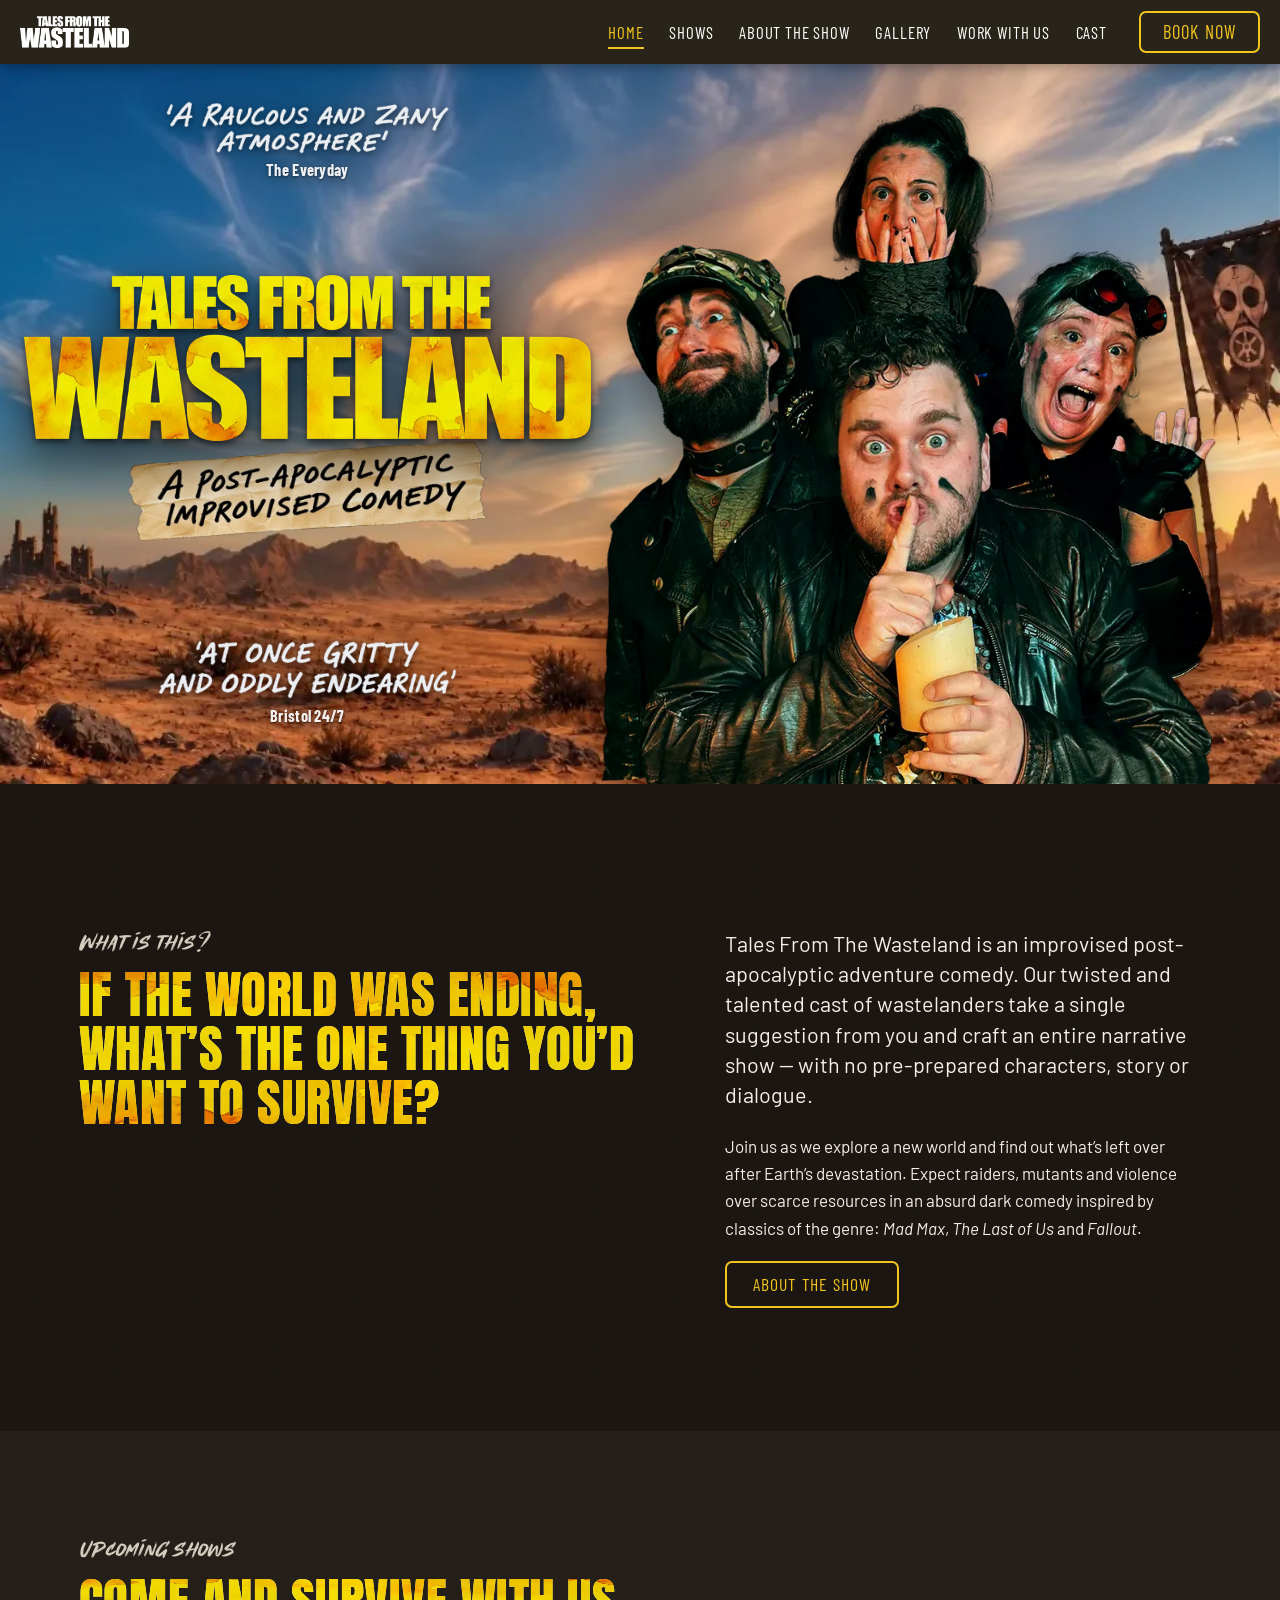
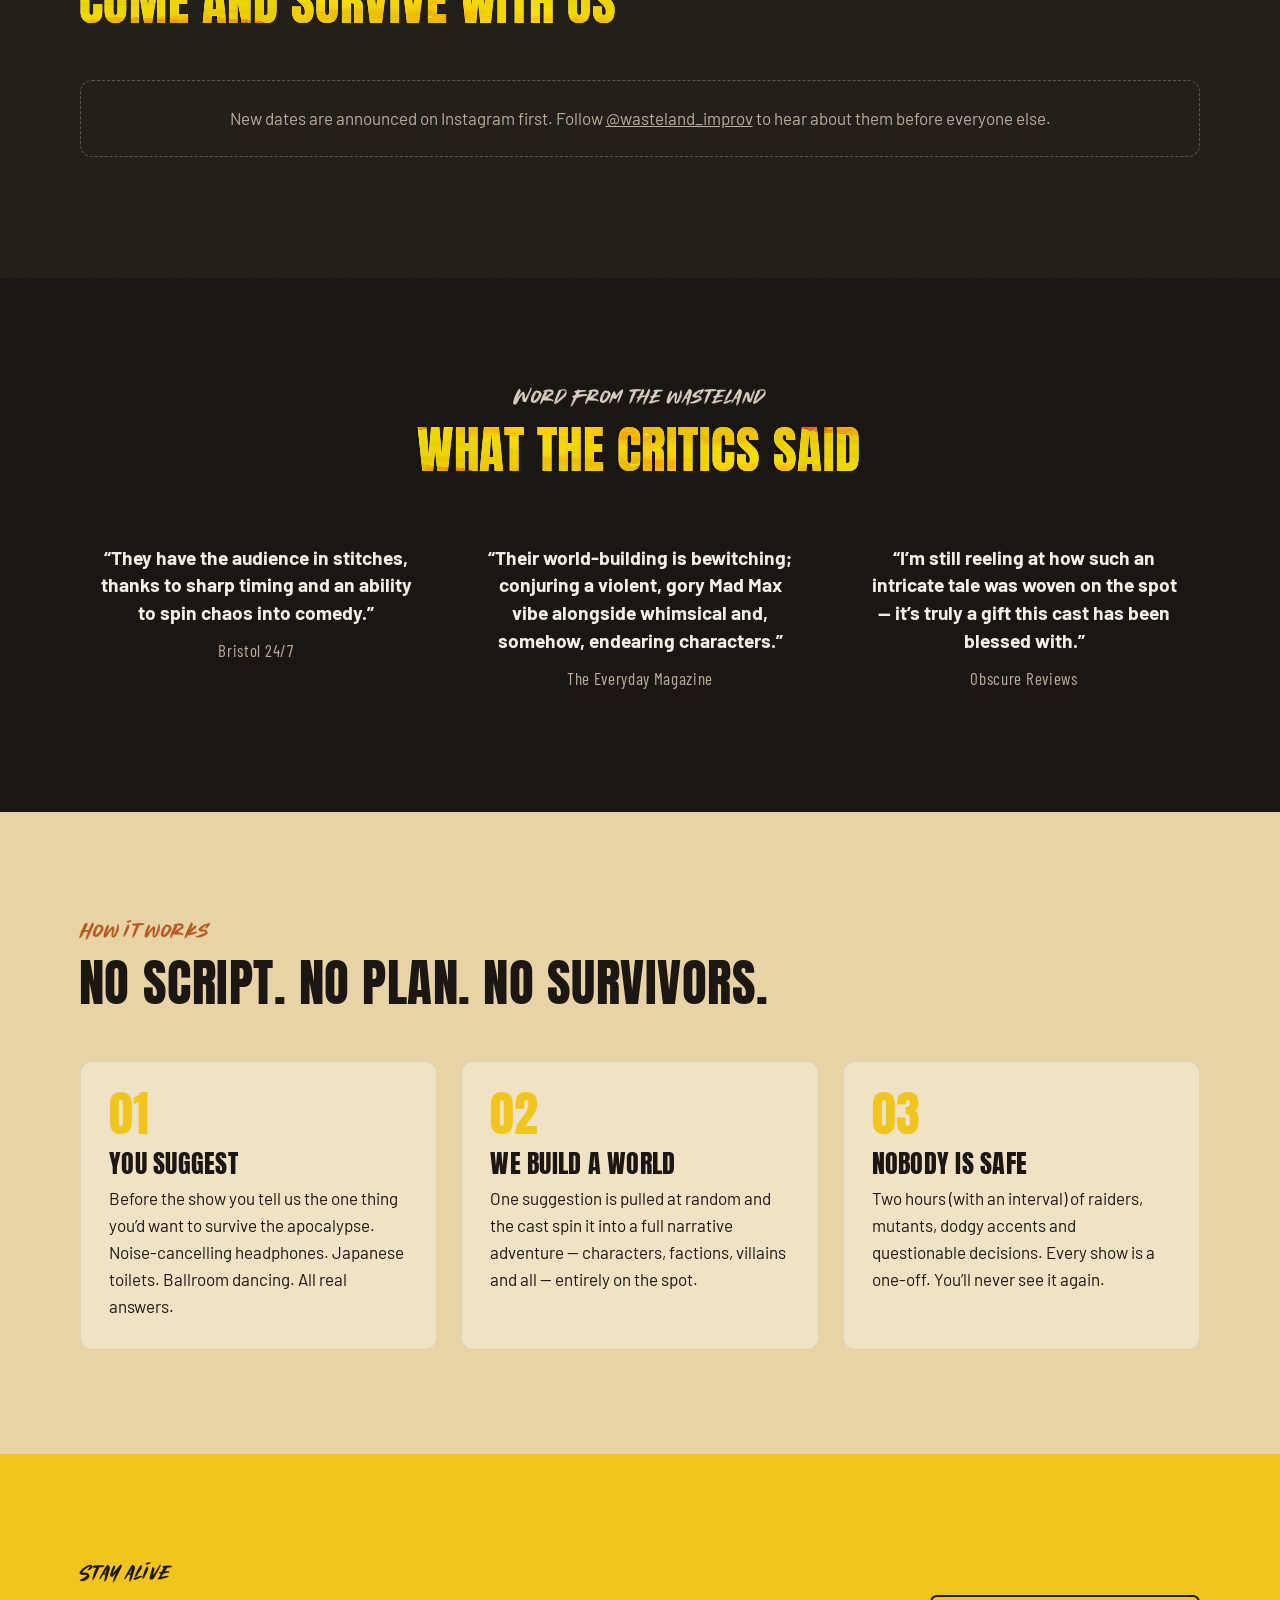
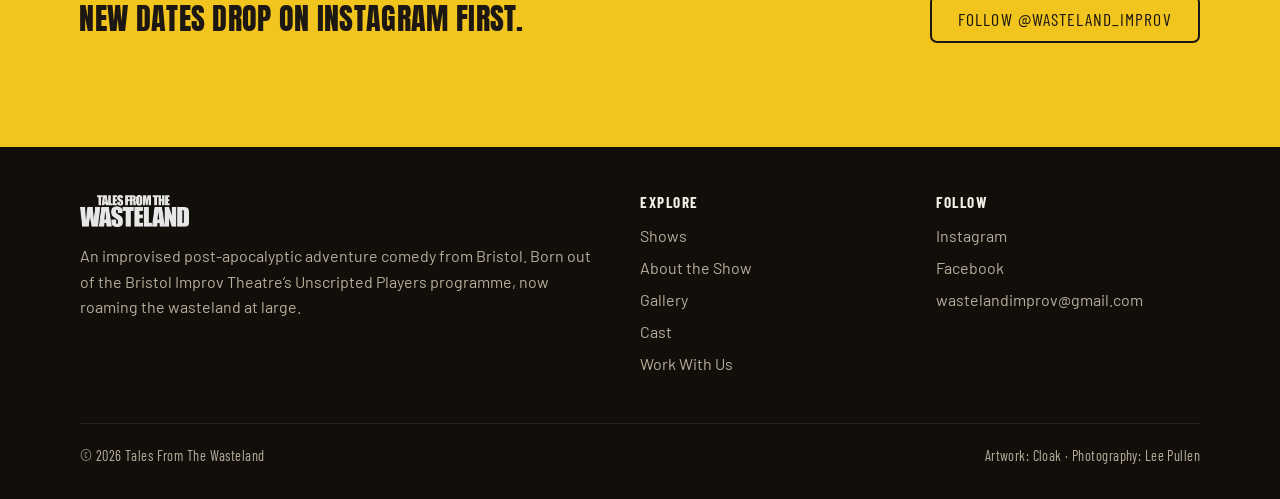
==== commit 06ea389a: "Compress images and serve sharper hero art only where it is visible. Most visitors now get a 16:9 We" ====
--- a/index.html
+++ b/index.html
@@ -10,6 +10,10 @@
   <meta property="og:type" content="website">
   <meta property="og:image" content="assets/hero.jpg">
   <link rel="icon" href="assets/favicon.svg" type="image/svg+xml">
+  <link rel="preload" as="image" type="image/webp" href="assets/hero-bg.webp" media="(min-width: 901px) and (max-width: 1599px)">
+  <link rel="preload" as="image" type="image/webp" href="assets/hero-bg-pano.webp" media="(min-width: 1600px)">
+  <link rel="preload" as="image" type="image/webp" href="assets/hero-bg-mobile.webp" media="(max-width: 900px)">
+  <link rel="preload" as="image" type="image/webp" imagesrcset="assets/cast-group-mobile.webp 760w, assets/cast-group.webp 1200w" imagesizes="(max-width: 900px) 80vw, 45vw">
   <link rel="preconnect" href="https://fonts.googleapis.com">
   <link rel="preconnect" href="https://fonts.gstatic.com" crossorigin>
   <link href="https://fonts.googleapis.com/css2?family=Anton&family=Barlow:ital,wght@0,400;0,500;0,600;1,400&family=Barlow+Condensed:wght@500;600&family=Kalam:wght@700&display=swap" rel="stylesheet">
@@ -20,7 +24,7 @@
   <header class="nav">
     <div class="nav__inner">
       <a class="nav__logo" href="index.html" aria-label="Tales From The Wasteland — home">
-        <img src="assets/logo-white-mobile.png" alt="Tales From The Wasteland" width="1200" height="352">
+        <img src="assets/logo-white-mobile.png" alt="Tales From The Wasteland" width="400" height="117">
       </a>
 
       <button class="nav__toggle" aria-expanded="false" aria-controls="nav-links" aria-label="Menu">
@@ -49,33 +53,38 @@
       <div class="hero__art" aria-hidden="true">
         <picture>
           <source type="image/webp"
-                  srcset="assets/cast-group-mobile.webp 760w, assets/cast-group.webp 1400w"
+                  srcset="assets/cast-group-mobile.webp 760w, assets/cast-group.webp 1200w"
                   sizes="(max-width: 900px) 80vw, 45vw">
           <img class="hero__cast"
                src="assets/cast-group.png"
-               srcset="assets/cast-group-mobile.png 760w, assets/cast-group.png 1400w"
+               srcset="assets/cast-group-mobile.png 760w, assets/cast-group.png 1200w"
                sizes="(max-width: 900px) 80vw, 45vw"
-               alt="" width="1400" height="1673" fetchpriority="high">
+               alt="" width="1200" height="1434" fetchpriority="high">
         </picture>
       </div>
 
       <div class="hero__inner">
         <div class="hero__col">
           <blockquote class="hero__quote hero__quote--top">
-            <img class="hero__quote-img" src="assets/quote-raucous.png" alt="&lsquo;A raucous and zany atmosphere&rsquo;" width="1000" height="192">
+            <img class="hero__quote-img" src="assets/quote-raucous.png" alt="&lsquo;A raucous and zany atmosphere&rsquo;" width="700" height="134">
             <cite>The Everyday</cite>
           </blockquote>
 
           <h1 class="hero__logo" id="hero-title">
             <picture>
-              <source media="(max-width: 900px)" srcset="assets/logo-yellow-mobile.png" width="1200" height="352">
+              <source type="image/webp" media="(max-width: 900px)" srcset="assets/logo-yellow-mobile.webp">
+              <source type="image/webp" srcset="assets/logo-yellow.webp">
+              <source media="(max-width: 900px)" srcset="assets/logo-yellow-mobile.png">
               <img src="assets/logo-yellow.png" alt="Tales From The Wasteland" width="1024" height="266">
             </picture>
-            <img class="hero__tagline" src="assets/tagline.png" alt="A Post-Apocalyptic Improvised Comedy" width="946" height="273">
+            <picture>
+              <source type="image/webp" srcset="assets/tagline.webp">
+              <img class="hero__tagline" src="assets/tagline.png" alt="A Post-Apocalyptic Improvised Comedy" width="800" height="231">
+            </picture>
           </h1>
 
           <blockquote class="hero__quote hero__quote--bottom">
-            <img class="hero__quote-img" src="assets/quote-gritty.png" alt="&lsquo;At once gritty and oddly endearing&rsquo;" width="997" height="205">
+            <img class="hero__quote-img" src="assets/quote-gritty.png" alt="&lsquo;At once gritty and oddly endearing&rsquo;" width="700" height="144">
             <cite>Bristol 24/7</cite>
           </blockquote>
         </div>
@@ -83,7 +92,7 @@
     </section>
 
     <!-- ================= INTRO ================= -->
-    <section class="section section--dark">
+    <section class="section section--dark section--after-hero">
       <div class="wrap two-col">
         <div>
           <span class="eyebrow">What is this?</span>
@@ -182,7 +191,7 @@
     <div class="wrap">
       <div class="footer__grid">
         <div>
-          <a class="footer__logo" href="index.html"><img src="assets/logo-white-mobile.png" alt="Tales From The Wasteland" width="1200" height="352"></a>
+          <a class="footer__logo" href="index.html"><img src="assets/logo-white-mobile.png" alt="Tales From The Wasteland" width="400" height="117"></a>
           <p>An improvised post-apocalyptic adventure comedy from Bristol. Born out of the Bristol Improv Theatre&rsquo;s Unscripted Players programme, now roaming the wasteland at large.</p>
         </div>
         <div>
--- a/css/style.css
+++ b/css/style.css
@@ -147,6 +147,12 @@
   background-image:
     url("../assets/distressed.png"),
     linear-gradient(var(--headline), var(--headline));
+  background-image:
+    image-set(
+      url("../assets/distressed.webp") type("image/webp"),
+      url("../assets/distressed.png") type("image/png")
+    ),
+    linear-gradient(var(--headline), var(--headline));
   background-size: 22em 100%, 100% 100%;
   background-position: center, 0 0;
   background-repeat: repeat, no-repeat;
@@ -339,14 +345,31 @@
   --hero-h: clamp(540px, 56.25vw, calc(100svh - var(--nav-h)));
   height: var(--hero-h);
   /*
-   * Desktop uses the yellow panorama (1024×285, aspect 3.59) at every width:
-   * it's fitted to the hero height and centred, so wider windows simply
-   * reveal more of the scene on both sides. Previous renders are kept in
-   * assets/ (hero-bg.jpg = 16:9 desert, hero-bg-wide.jpg = flag panorama).
+   * Typical viewports (most visitors): the 16:9 desert, which is the crop
+   * people actually see in a laptop/desktop hero. Wide windows switch to a
+   * much smaller full-width panorama so the unused left/right edges stay cheap.
    */
-  background: #6b4a12 url("../assets/hero-bg-pano.jpg") center bottom / cover no-repeat;
+  background-color: #6b4a12;
+  background-image: url("../assets/hero-bg.jpg");
+  background-image: image-set(
+    url("../assets/hero-bg.webp") type("image/webp"),
+    url("../assets/hero-bg.jpg") type("image/jpeg")
+  );
+  background-position: center bottom;
+  background-size: cover;
+  background-repeat: no-repeat;
   color: #14100c;
   isolation: isolate;
+}
+
+@media (min-width: 1600px) {
+  .hero {
+    background-image: url("../assets/hero-bg-pano.jpg");
+    background-image: image-set(
+      url("../assets/hero-bg-pano.webp") type("image/webp"),
+      url("../assets/hero-bg-pano.jpg") type("image/jpeg")
+    );
+  }
 }
 
 /* Cast cut-out, layered over the background and anchored to the ground line */
@@ -501,7 +524,16 @@
     height: auto;
     display: flex;
     flex-direction: column;
-    background: #1f6d95 url("../assets/hero-bg-mobile.jpg") center bottom / cover no-repeat;
+    background-color: #1f6d95;
+    background-image: url("../assets/hero-bg-mobile.jpg");
+    background-image: image-set(
+      url("../assets/hero-bg-mobile-sm.webp") type("image/webp") 1x,
+      url("../assets/hero-bg-mobile.webp") type("image/webp") 2x,
+      url("../assets/hero-bg-mobile.jpg") type("image/jpeg")
+    );
+    background-position: center bottom;
+    background-size: cover;
+    background-repeat: no-repeat;
     color: #14100c;
   }
   .hero__inner {
@@ -565,6 +597,8 @@
 /* ---------- Sections ---------- */
 
 .section { padding-block: clamp(3.5rem, 9vw, 6.5rem); }
+/* Extra breathing room directly beneath the hero */
+.section--after-hero { padding-top: clamp(5rem, 12vw, 9rem); }
 
 .section--dark { background: var(--ink) var(--grain); }
 .section--dark2 { background: var(--ink-2) var(--grain); }
@@ -677,7 +711,7 @@
 
 /* Small, uppercase or tabular bits stay in the condensed face */
 .role, .show__meta, .show__status, .show__dow,
-.booking__from, .facts dt, .form label, .footer h4, .footer__bottom,
+.facts dt, .form label, .footer h4, .footer__bottom,
 .nav__book-mobile, .backlink, .hero__quote cite, .review cite {
   font-family: var(--font-nav);
 }
@@ -723,8 +757,8 @@
 .show__date em { font-style: normal; color: var(--text-dim); }
 
 .show__city { font-size: 2rem; line-height: 1; text-transform: uppercase; }
-.show__venue { font-size: 1.25rem; margin-top: 0.25rem; }
-.show__meta { color: var(--text-dim); font-size: 1rem; margin-top: 0.35rem; }
+.show__venue { font-size: 1.25rem; line-height: 1.2; margin-top: 0.35rem; }
+.show__meta { color: var(--text-dim); font-size: 1rem; line-height: 1.3; margin-top: 0.5rem; }
 
 .show__status {
   display: inline-block;
@@ -758,6 +792,7 @@
   .show { grid-template-columns: 5rem minmax(0, 1fr); gap: 1.25rem; padding: 1.25rem 0.75rem; margin: 0 -0.75rem; }
   .show__actions { grid-column: 2; justify-content: flex-start; }
   .show__city { font-size: 1.6rem; }
+  .show__venue { font-size: 1.1rem; }
   .show__date b { font-size: 2.2rem; }
 }
 
@@ -785,7 +820,8 @@
   text-decoration: none;
   margin-bottom: 1.25rem;
   font-size: 1rem;
-  letter-spacing: 0.05em;
+  letter-spacing: 0.08em;
+  text-transform: uppercase;
 }
 .backlink:hover { color: var(--yellow-bright); }
 
@@ -826,12 +862,32 @@
   font-family: var(--font-body);
   font-size: 1.5rem;
   font-weight: 500;
+  line-height: 1.3;
   color: var(--sand-light);
 }
 .show-layout__lede {
   max-width: 60ch;
   font-size: 1.3rem;
+  line-height: 1.45;
   margin-top: 1rem;
+}
+
+/* Small screens (phones + narrow tablets): tighter type scale so
+   date → title → venue → lede read as a clear hierarchy */
+@media (max-width: 900px) {
+  .backlink { margin-bottom: 1rem; font-size: 0.95rem; }
+  .show-layout__intro .eyebrow { font-size: 1rem; margin-bottom: 0.5rem; letter-spacing: 0.08em; }
+  .show-layout__intro h1 { font-size: clamp(2.8rem, 8.5vw, 4rem); line-height: 0.95; letter-spacing: 0.01em; }
+  .show-layout__intro .page-head__venue { font-size: 1.1rem; font-weight: 500; line-height: 1.25; margin-top: 0.6rem; }
+  .show-layout__lede { font-size: 1rem; line-height: 1.45; margin-top: 0.85rem; color: var(--text-dim); }
+}
+
+@media (max-width: 600px) {
+  /* Booking card: narrower label column, tighter rows */
+  .booking { padding: 1.4rem 1.25rem; }
+  .facts > div { grid-template-columns: 5.75rem minmax(0, 1fr); gap: 0.75rem; padding: 0.5rem 0; }
+  .facts dt { font-size: 0.8rem; }
+  .facts dd { line-height: 1.4; }
 }
 .show-layout__side {
   grid-area: side;
@@ -843,7 +899,7 @@
 .show-layout__body { grid-area: body; }
 .show-layout__body h2 {
   margin-bottom: 0.65em;
-  color: var(--headline);
+  color: inherit; /* same cream as the other body headings, not the yellow display treatment */
   background: none;
   -webkit-text-fill-color: currentColor;
 }
@@ -864,19 +920,6 @@
   padding: 1.75rem;
   box-shadow: 0 20px 50px rgba(0, 0, 0, 0.35);
 }
-
-.booking__price {
-  display: flex;
-  align-items: baseline;
-  gap: 0.6rem;
-  flex-wrap: wrap;
-  padding-bottom: 1.25rem;
-  margin-bottom: 1.25rem;
-  border-bottom: 1px solid rgba(255, 255, 255, 0.12);
-}
-.booking__from { color: var(--text-dim); text-transform: uppercase; letter-spacing: 0.1em; font-size: 0.9rem; }
-.booking__price b { font-family: var(--font-display); font-size: 2.6rem; font-weight: 400; line-height: 1; color: var(--yellow); }
-.booking__price .show__status { margin-left: auto; }
 
 .facts { margin: 0 0 1.5rem; }
 .facts > div { display: grid; grid-template-columns: 7.5rem minmax(0, 1fr); gap: 1rem; padding: 0.6rem 0; border-bottom: 1px dashed rgba(255, 255, 255, 0.1); }
@@ -940,6 +983,7 @@
 
 .gallery a:hover { transform: rotate(0deg) scale(1.02); }
 
+.gallery picture { display: block; }
 .gallery img {
   display: block;
   width: 100%;
@@ -1029,6 +1073,7 @@
 }
 
 .cast__member { text-align: center; }
+.cast__member picture { display: block; }
 
 .cast__photo {
   display: block;
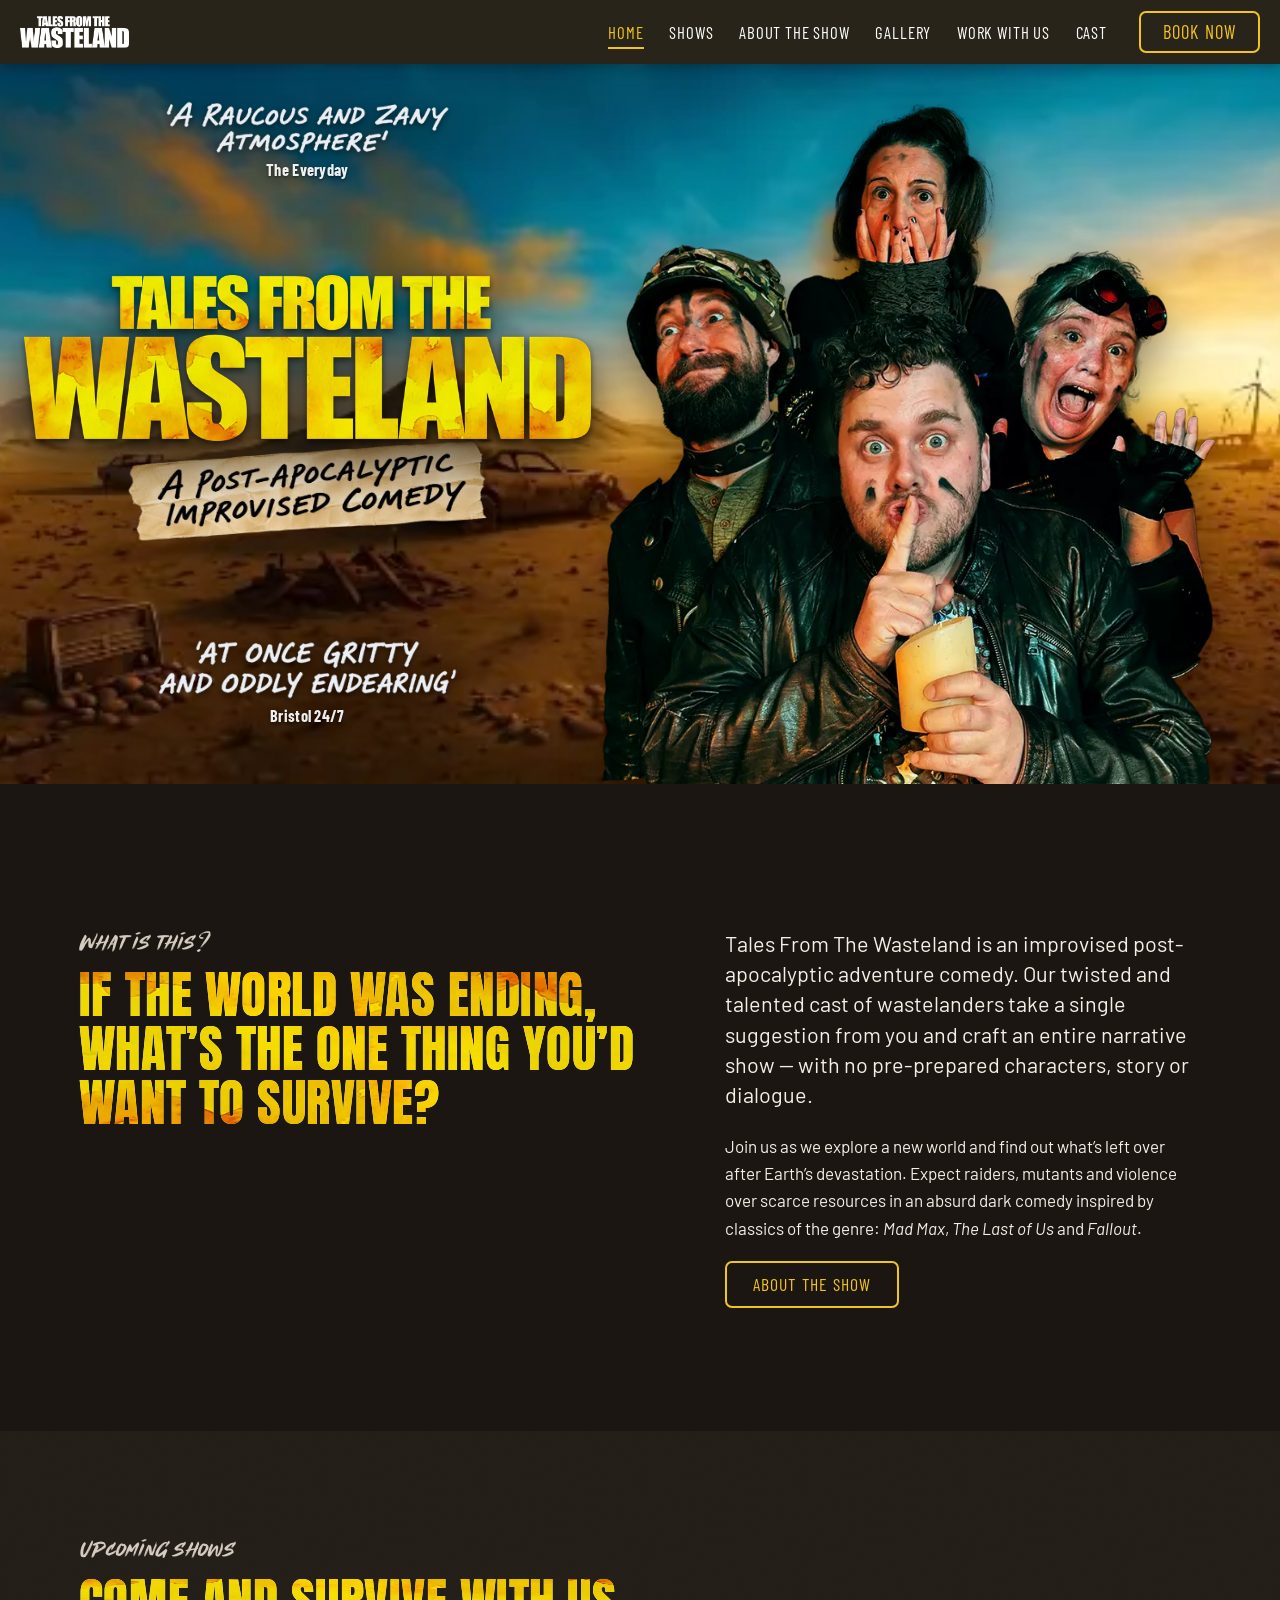
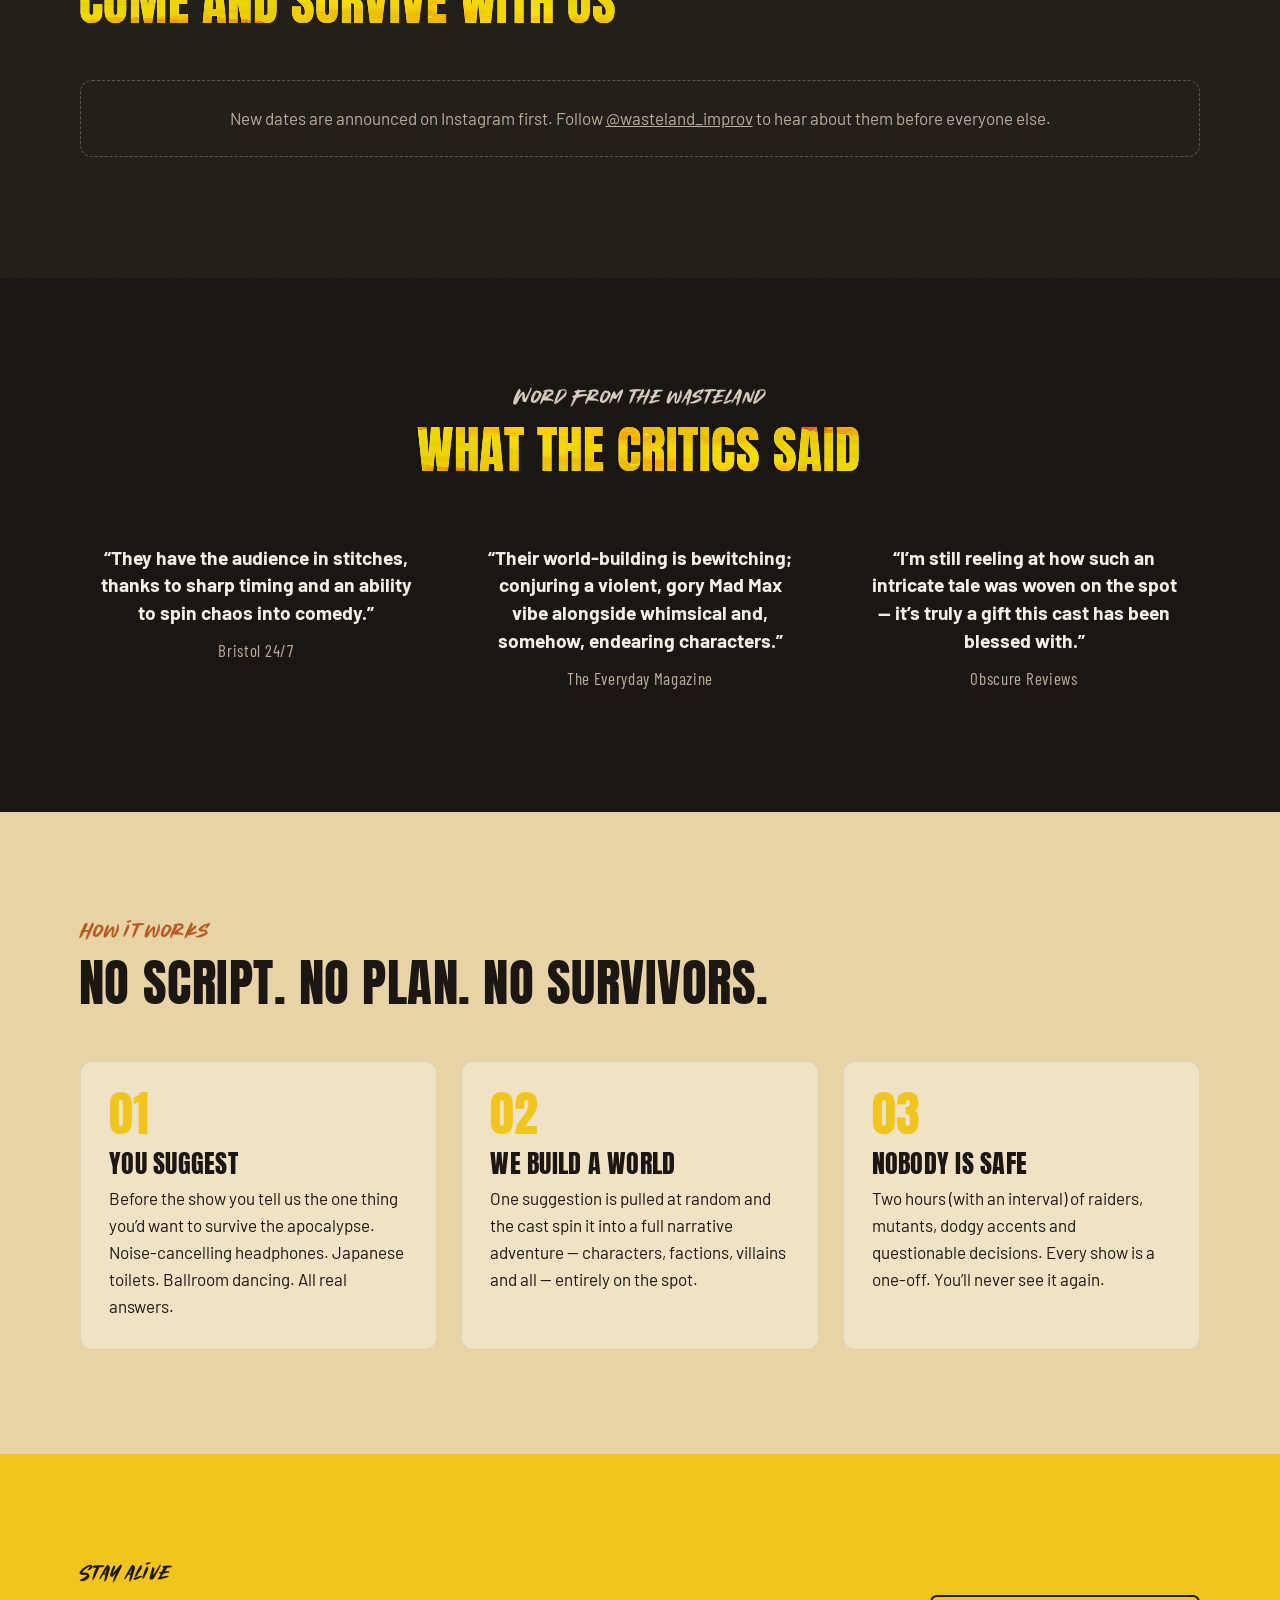
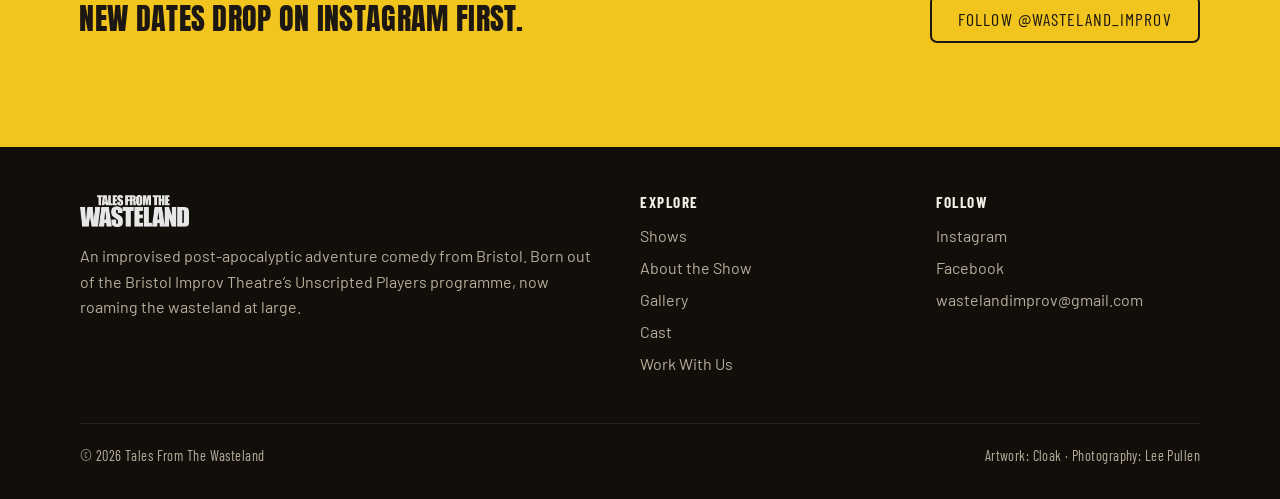
==== commit 075ba9d2: "Restore the yellow panorama as the desktop hero background. The compression pass had swapped typical" ====
--- a/index.html
+++ b/index.html
@@ -10,8 +10,8 @@
   <meta property="og:type" content="website">
   <meta property="og:image" content="assets/hero.jpg">
   <link rel="icon" href="assets/favicon.svg" type="image/svg+xml">
-  <link rel="preload" as="image" type="image/webp" href="assets/hero-bg.webp" media="(min-width: 901px) and (max-width: 1599px)">
-  <link rel="preload" as="image" type="image/webp" href="assets/hero-bg-pano.webp" media="(min-width: 1600px)">
+  <link rel="preload" as="image" type="image/webp" href="assets/hero-bg-pano.webp" media="(min-width: 901px) and (max-width: 1599px)">
+  <link rel="preload" as="image" type="image/webp" href="assets/hero-bg-pano-sm.webp" media="(min-width: 1600px)">
   <link rel="preload" as="image" type="image/webp" href="assets/hero-bg-mobile.webp" media="(max-width: 900px)">
   <link rel="preload" as="image" type="image/webp" imagesrcset="assets/cast-group-mobile.webp 760w, assets/cast-group.webp 1200w" imagesizes="(max-width: 900px) 80vw, 45vw">
   <link rel="preconnect" href="https://fonts.googleapis.com">
--- a/css/style.css
+++ b/css/style.css
@@ -345,15 +345,16 @@
   --hero-h: clamp(540px, 56.25vw, calc(100svh - var(--nav-h)));
   height: var(--hero-h);
   /*
-   * Typical viewports (most visitors): the 16:9 desert, which is the crop
-   * people actually see in a laptop/desktop hero. Wide windows switch to a
-   * much smaller full-width panorama so the unused left/right edges stay cheap.
+   * Desktop uses the yellow panorama at every width: fitted to the hero
+   * height and centred, so wider windows reveal more of the scene.
+   * Typical viewports get the full-res file; ultrawide gets a cheaper
+   * downscale of the same artwork (the extra width is mostly sky/edges).
    */
   background-color: #6b4a12;
-  background-image: url("../assets/hero-bg.jpg");
+  background-image: url("../assets/hero-bg-pano.jpg");
   background-image: image-set(
-    url("../assets/hero-bg.webp") type("image/webp"),
-    url("../assets/hero-bg.jpg") type("image/jpeg")
+    url("../assets/hero-bg-pano.webp") type("image/webp"),
+    url("../assets/hero-bg-pano.jpg") type("image/jpeg")
   );
   background-position: center bottom;
   background-size: cover;
@@ -364,10 +365,10 @@
 
 @media (min-width: 1600px) {
   .hero {
-    background-image: url("../assets/hero-bg-pano.jpg");
+    background-image: url("../assets/hero-bg-pano-sm.jpg");
     background-image: image-set(
-      url("../assets/hero-bg-pano.webp") type("image/webp"),
-      url("../assets/hero-bg-pano.jpg") type("image/jpeg")
+      url("../assets/hero-bg-pano-sm.webp") type("image/webp"),
+      url("../assets/hero-bg-pano-sm.jpg") type("image/jpeg")
     );
   }
 }
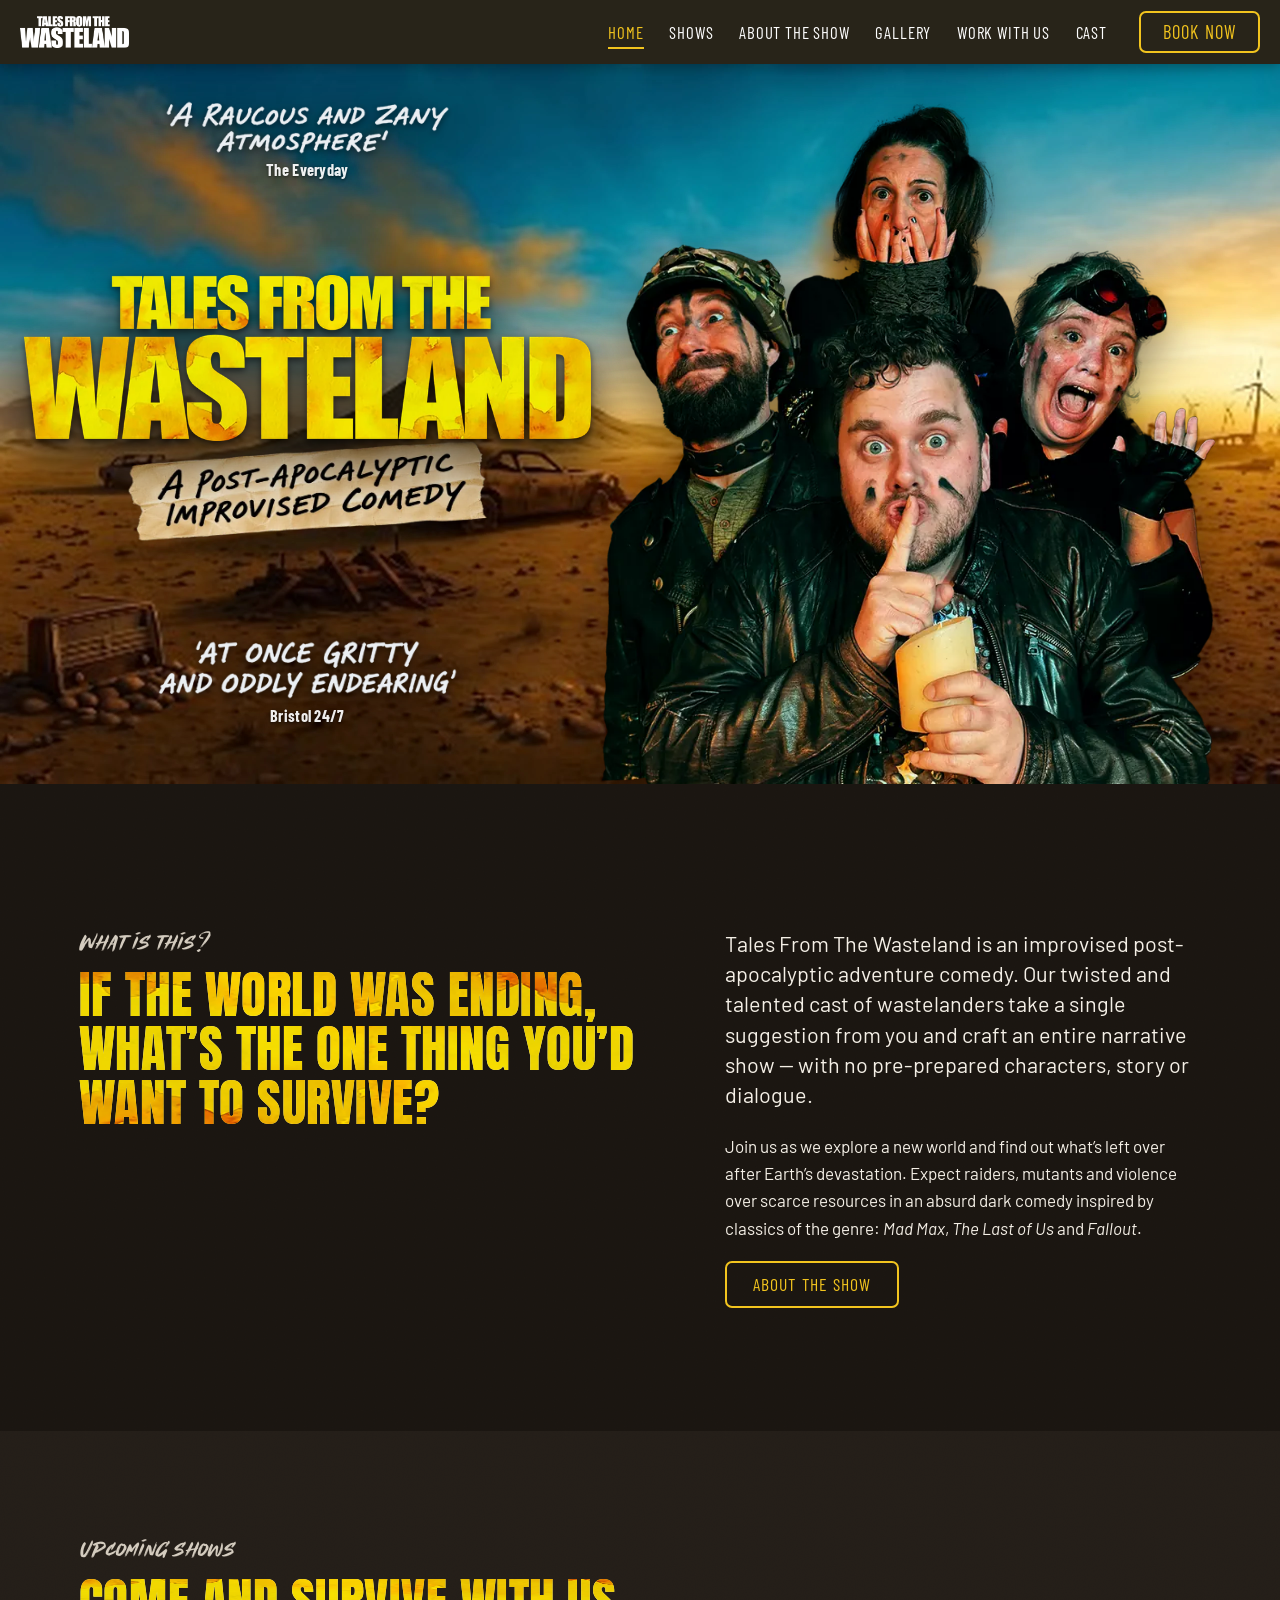
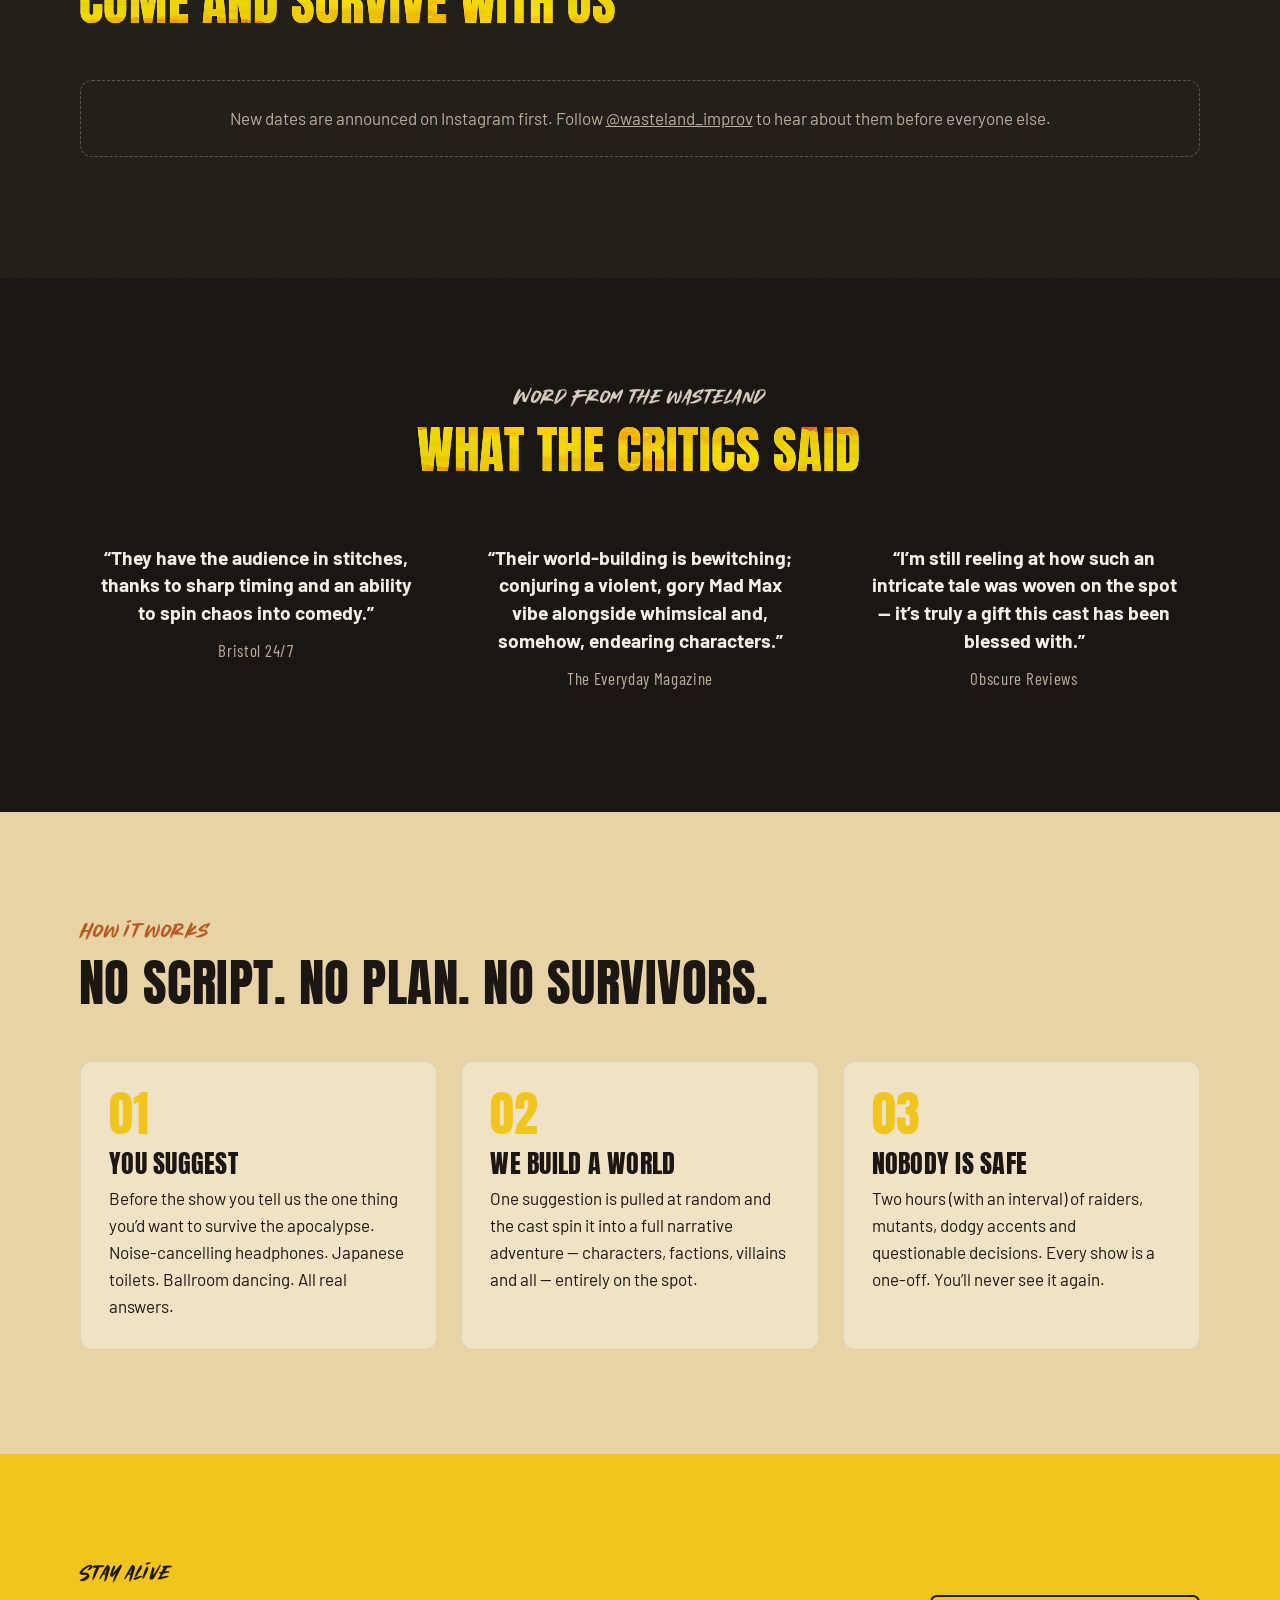
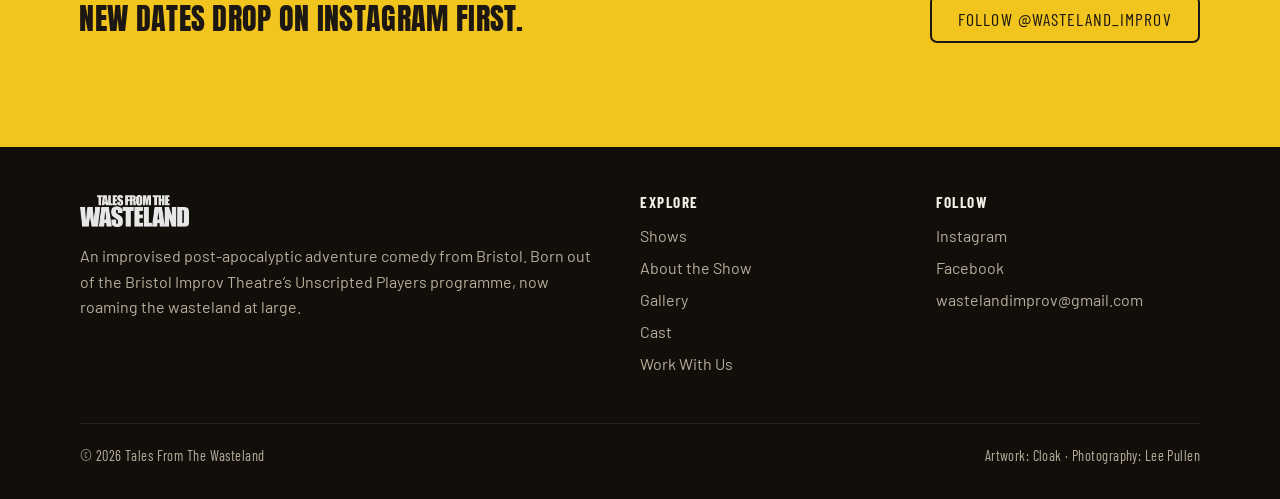
==== commit bf03bed0: "Serve a 16:9 crop of the panorama at 2560px instead of stretching the full strip. Typical screens no" ====
--- a/index.html
+++ b/index.html
@@ -11,7 +11,7 @@
   <meta property="og:image" content="assets/hero.jpg">
   <link rel="icon" href="assets/favicon.svg" type="image/svg+xml">
   <link rel="preload" as="image" type="image/webp" href="assets/hero-bg-pano.webp" media="(min-width: 901px) and (max-width: 1599px)">
-  <link rel="preload" as="image" type="image/webp" href="assets/hero-bg-pano-sm.webp" media="(min-width: 1600px)">
+  <link rel="preload" as="image" type="image/webp" href="assets/hero-bg-pano-wide.webp" media="(min-width: 1600px)">
   <link rel="preload" as="image" type="image/webp" href="assets/hero-bg-mobile.webp" media="(max-width: 900px)">
   <link rel="preload" as="image" type="image/webp" imagesrcset="assets/cast-group-mobile.webp 760w, assets/cast-group.webp 1200w" imagesizes="(max-width: 900px) 80vw, 45vw">
   <link rel="preconnect" href="https://fonts.googleapis.com">
--- a/css/style.css
+++ b/css/style.css
@@ -345,10 +345,9 @@
   --hero-h: clamp(540px, 56.25vw, calc(100svh - var(--nav-h)));
   height: var(--hero-h);
   /*
-   * Desktop uses the yellow panorama at every width: fitted to the hero
-   * height and centred, so wider windows reveal more of the scene.
-   * Typical viewports get the full-res file; ultrawide gets a cheaper
-   * downscale of the same artwork (the extra width is mostly sky/edges).
+   * Desktop: 16:9 centre crop of the yellow panorama, served at 2560px so
+   * the hero isn't stretching a 284px-tall strip. Sides of the original
+   * pano are trimmed; wider windows get a slightly less-trimmed crop.
    */
   background-color: #6b4a12;
   background-image: url("../assets/hero-bg-pano.jpg");
@@ -365,10 +364,10 @@
 
 @media (min-width: 1600px) {
   .hero {
-    background-image: url("../assets/hero-bg-pano-sm.jpg");
+    background-image: url("../assets/hero-bg-pano-wide.jpg");
     background-image: image-set(
-      url("../assets/hero-bg-pano-sm.webp") type("image/webp"),
-      url("../assets/hero-bg-pano-sm.jpg") type("image/jpeg")
+      url("../assets/hero-bg-pano-wide.webp") type("image/webp"),
+      url("../assets/hero-bg-pano-wide.jpg") type("image/jpeg")
     );
   }
 }
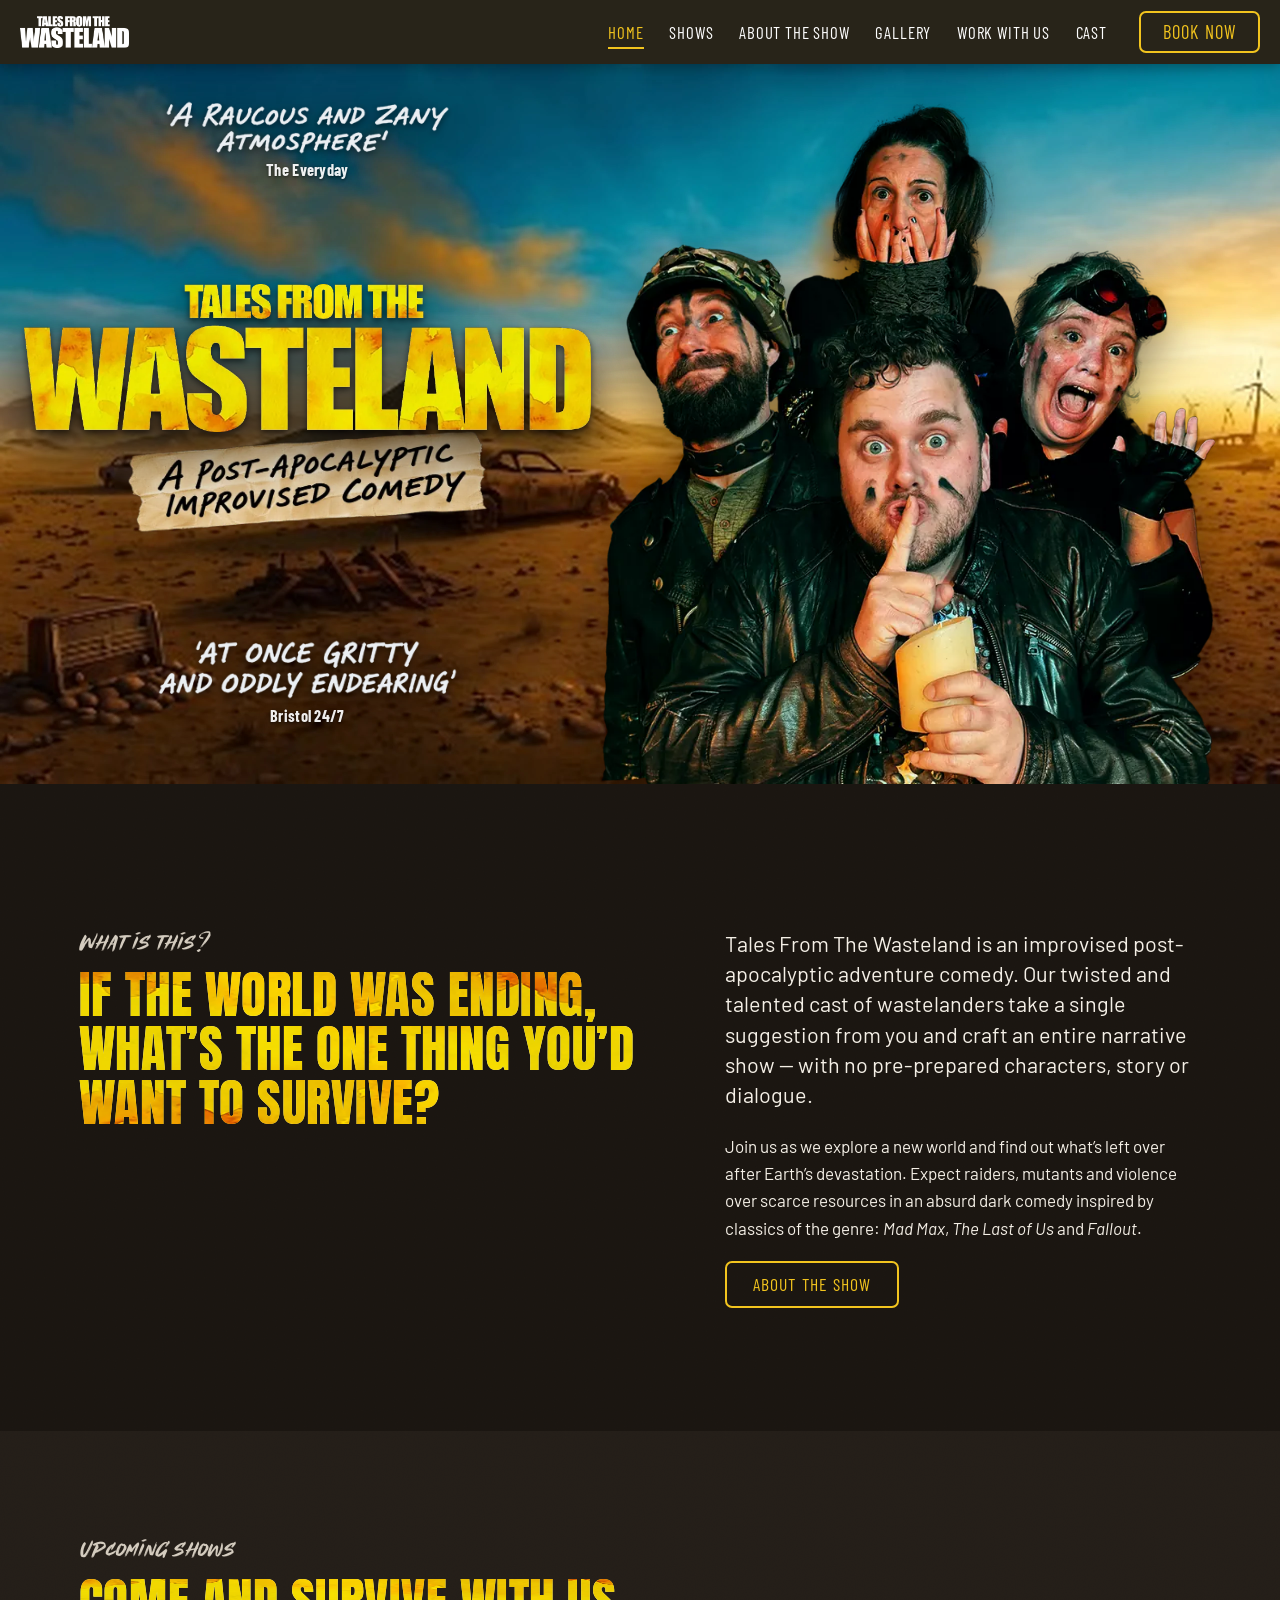
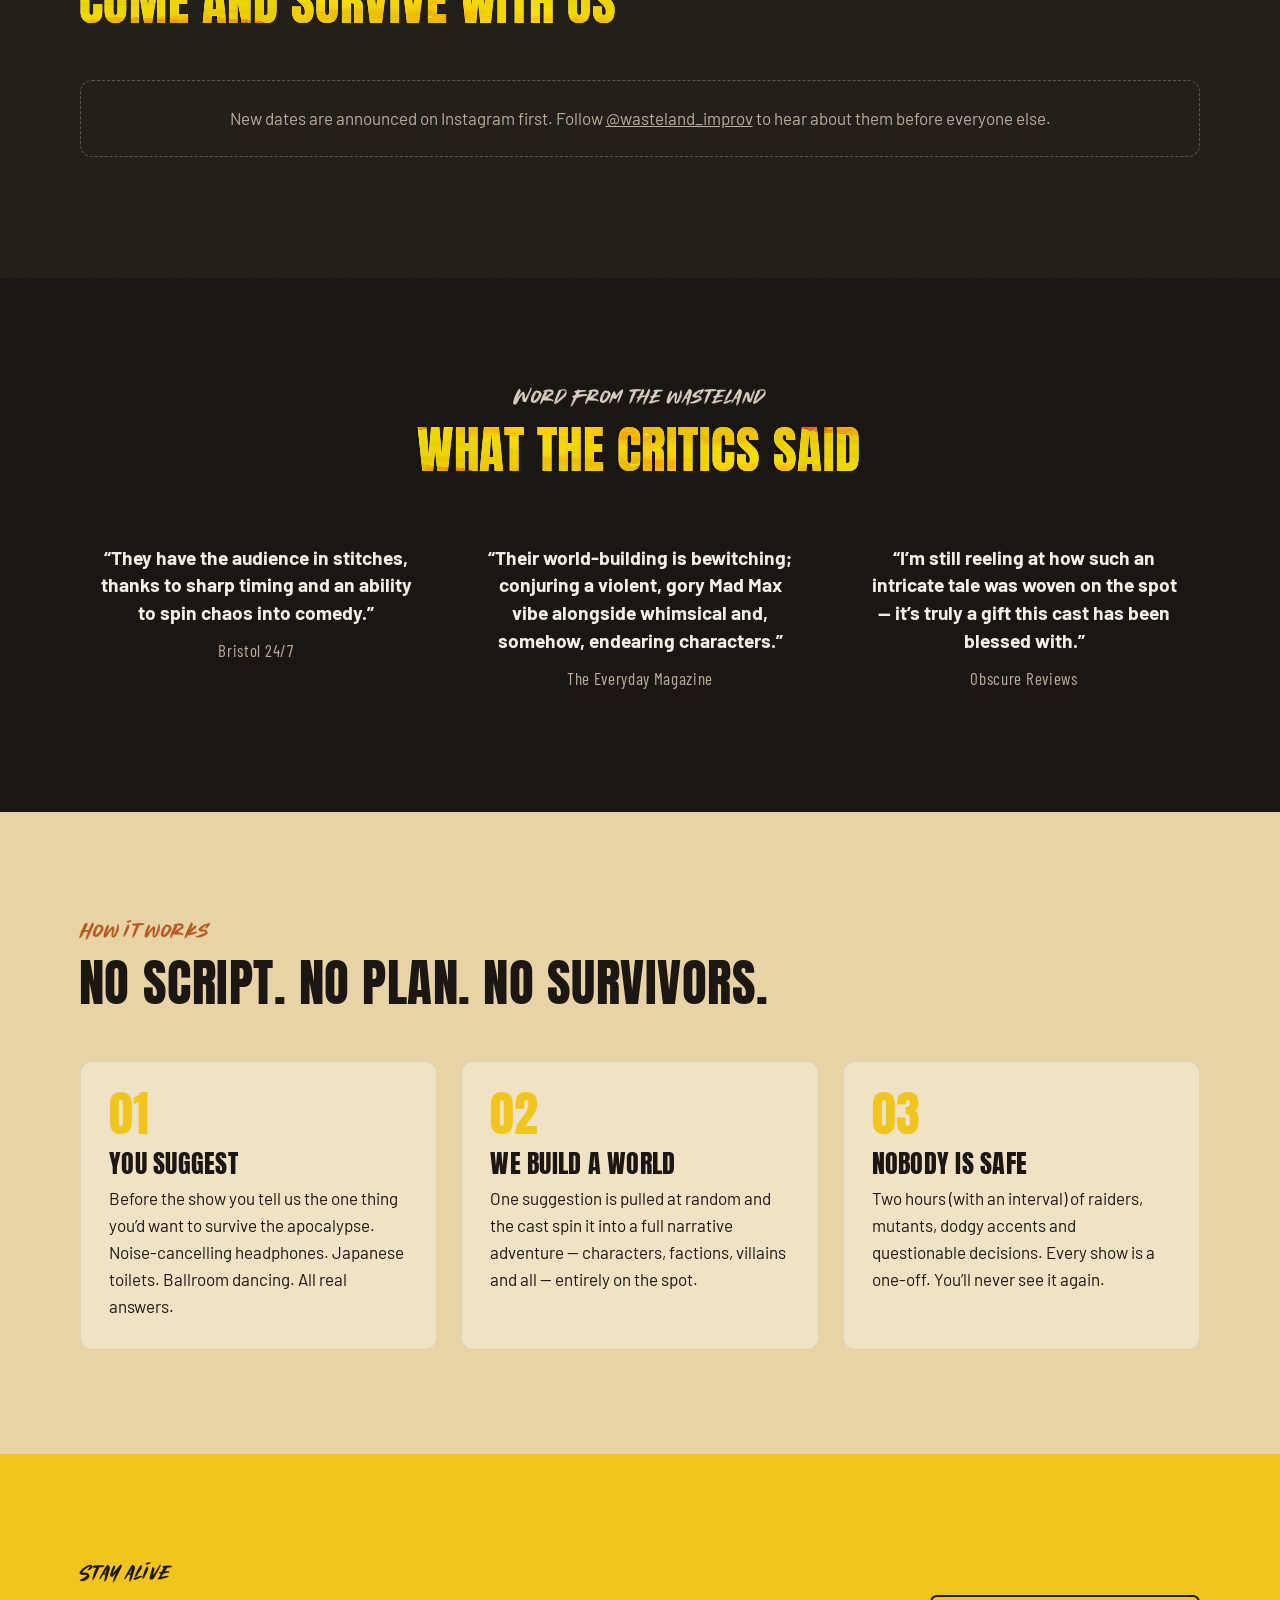
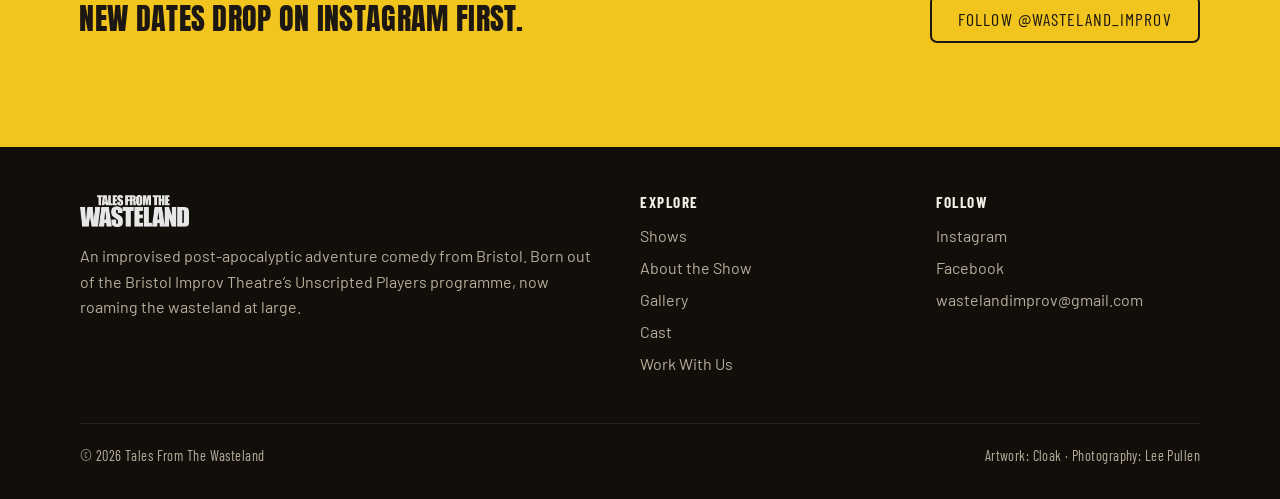
==== commit b2a1c38f: "Point Open Graph and Twitter preview URLs at talesfromthewasteland.com. Co-authored-by: Cursor <curs" ====
--- a/index.html
+++ b/index.html
@@ -8,7 +8,19 @@
   <meta property="og:title" content="Tales From The Wasteland">
   <meta property="og:description" content="A post-apocalyptic improvised comedy. One audience suggestion, one brand-new story, every single night.">
   <meta property="og:type" content="website">
-  <meta property="og:image" content="assets/hero.jpg">
+  <meta property="og:url" content="https://talesfromthewasteland.com/">
+  <meta property="og:site_name" content="Tales From The Wasteland">
+  <meta property="og:locale" content="en_GB">
+  <meta property="og:image" content="https://talesfromthewasteland.com/assets/og-image.jpg">
+  <meta property="og:image:type" content="image/jpeg">
+  <meta property="og:image:width" content="1200">
+  <meta property="og:image:height" content="630">
+  <meta property="og:image:alt" content="Tales From The Wasteland — a post-apocalyptic improvised comedy">
+  <meta name="twitter:card" content="summary_large_image">
+  <meta name="twitter:title" content="Tales From The Wasteland">
+  <meta name="twitter:description" content="A post-apocalyptic improvised comedy. One audience suggestion, one brand-new story, every single night.">
+  <meta name="twitter:image" content="https://talesfromthewasteland.com/assets/og-image.jpg">
+  <meta name="twitter:image:alt" content="Tales From The Wasteland — a post-apocalyptic improvised comedy">
   <link rel="icon" href="assets/favicon.svg" type="image/svg+xml">
   <link rel="preload" as="image" type="image/webp" href="assets/hero-bg-pano.webp" media="(min-width: 901px) and (max-width: 1599px)">
   <link rel="preload" as="image" type="image/webp" href="assets/hero-bg-pano-wide.webp" media="(min-width: 1600px)">
--- a/css/style.css
+++ b/css/style.css
@@ -575,7 +575,7 @@
   .hero__quote--top { padding-inline: 0; }
   /* Top quote in white against the deep blue sky (ink recoloured via filter) */
   .hero__quote--top .hero__quote-img {
-    width: 64%;
+    width: 54%;
     filter:
       brightness(0) invert(1)
       drop-shadow(0 2px 3px rgba(0, 0, 0, 0.55))
@@ -590,8 +590,8 @@
       drop-shadow(0 2px 2px rgba(0, 0, 0, 0.45))
       drop-shadow(0 6px 10px rgba(0, 0, 0, 0.35));
   }
-  .hero__logo .hero__tagline { width: 64%; margin-top: -0.1rem; }
-  .hero__quote--bottom .hero__quote-img { width: 58%; }
+  .hero__logo .hero__tagline { width: 76%; margin-top: -0.1rem; }
+  .hero__quote--bottom .hero__quote-img { width: 53%; }
 }
 
 /* ---------- Sections ---------- */
